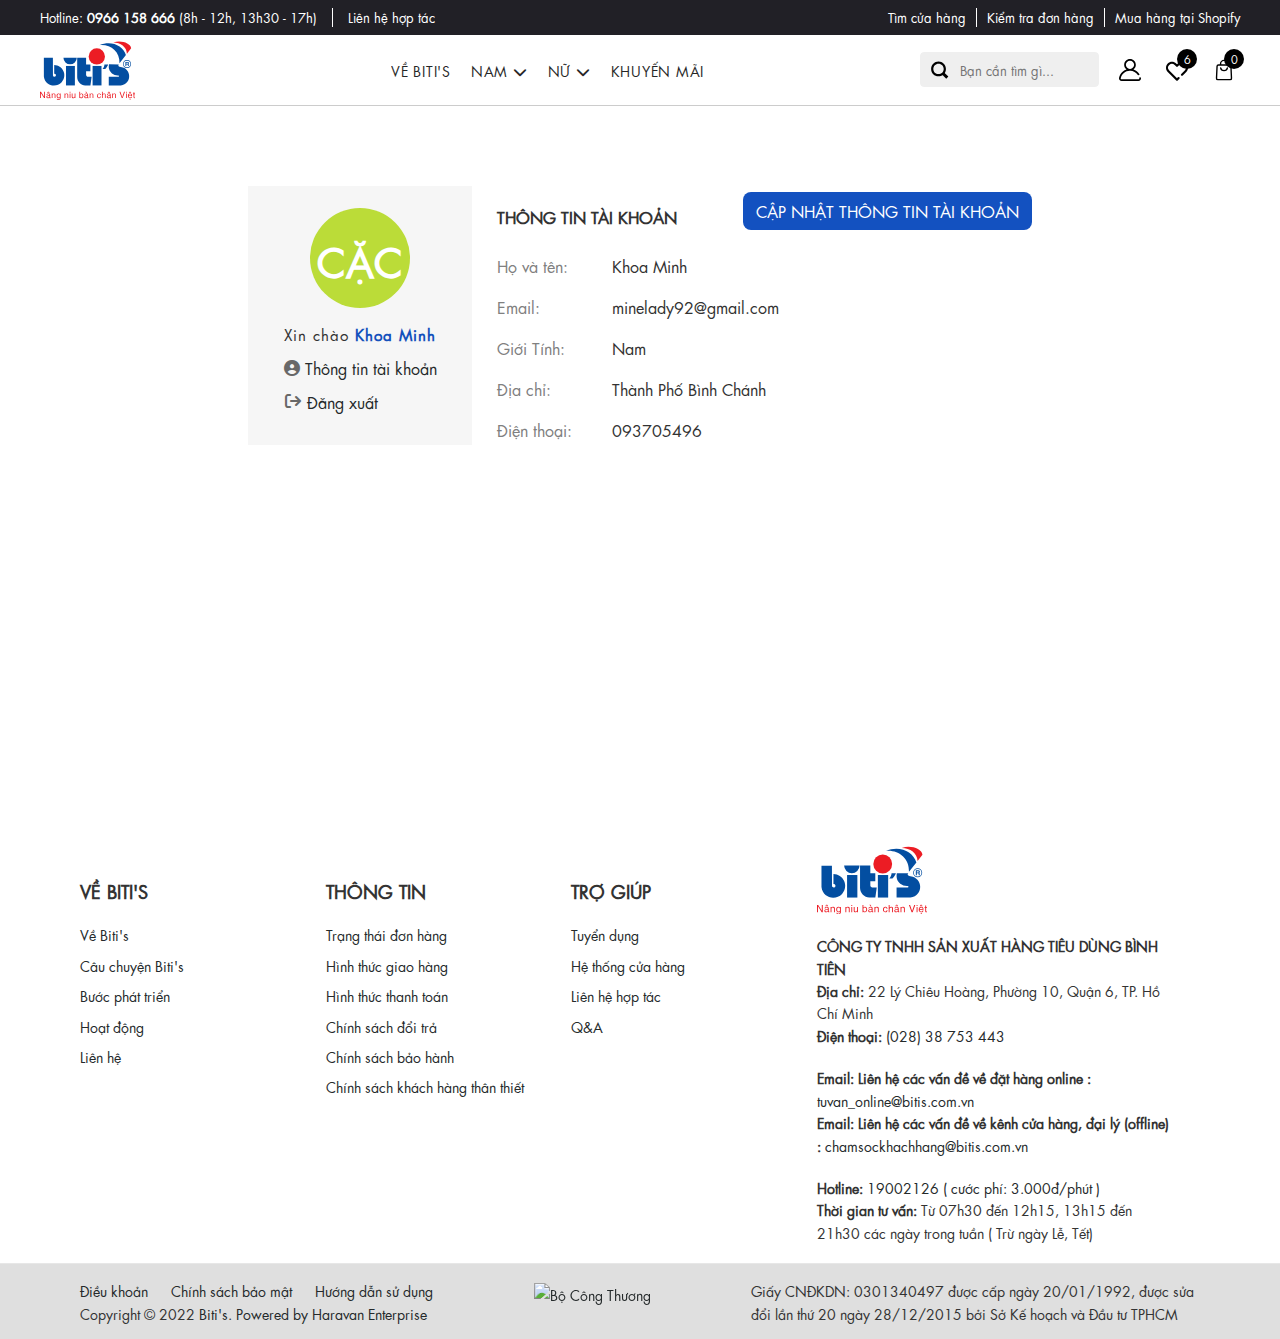
==== web1_dat/web1-main/account/index.html @ 8d3a3a37 "lan1" ====
<!DOCTYPE html>
<html lang="en">

    <head>
        <meta charset="UTF-8">
        <meta http-equiv="X-UA-Compatible" content="IE=edge">
        <meta name="viewport" content="width=device-width, initial-scale=1.0">
        <title>Document</title>
        <link rel="stylesheet" href="../base.css">
        <link rel="stylesheet" href="./account.css">
        <link rel="stylesheet" href="../main.css">
        <link rel="stylesheet" href="../access/fonts/fontawesome-free-6.2.0-web/css/all.min.css">
        <script type="module" src="./index.js"></script>
        <script type="module" src="../components/CartView/cartview.js"></script>
        <script type="module" src="../components/SearchResults/searchResults.js"></script>
        <script type="module" src="../components/WishList/index.js"></script>
    </head>

    <body>
        <header class="header">
            <div class="header__topbar">
                <div class="header__topbar-container">
                    <div class="header__topbar-content">
                        <div class="header__topbar-lef">
                            <div class="header__topbar-hotline-left">
                                <span>Hotline:</span>
                                <span><a href="tel:0966158666">0966 158 666</a></span>
                                <span>(8h - 12h, 13h30 - 17h)</span>
                            </div>
                            <div class="header__topbar-aff-left">
                                <a href="/pages/lien-he-hop-tac">Liên hệ hợp tác</a>
                            </div>
                        </div>
                        <div class="header__topbar-right">
                            <ul class="header__topbar-right-list">
                                <li><a href="/pages/he-thong-cua-hang">Tìm cửa hàng</a></li>
                                <li><a href="/pages/tra-cuu-tinh-trang-don-hang">Kiểm tra đơn hàng</a></li>
                                <li><a href="https://bitis.com/">Mua hàng tại Shopify</a></li>
                            </ul>
                        </div>
                    </div>
                </div>
            </div>
            <div class="header__main">
                <div class="header__main-container-fluid">
                    <div class="header__main-containner">
                        <div class="header__main-wrap-logo">
                            <div class="header__main-logo" itemscope="" itemtype="http://schema.org/Organization">
                                <a href="/" itemprop="url">
                                    <svg data-name="Layer 1" xmlns="http://www.w3.org/2000/svg"
                                        viewBox="0 0 408.11 257.56">
                                        <defs>
                                            <style>
                                                .cls-1 {
                                                    fill: #fff;
                                                }

                                                .cls-1,
                                                .cls-2,
                                                .cls-4 {
                                                    fill-rule: evenodd;
                                                }

                                                .cls-2,
                                                .cls-3 {
                                                    fill: #034ea1;
                                                }

                                                .cls-4,
                                                .cls-5 {
                                                    fill: #ec1c24;
                                                }

                                                .cls-6 {
                                                    fill: none;
                                                }

                                            </style>
                                        </defs>
                                        <path class="cls-1"
                                            d="M304.54,7.18l7.67-2.69c17.18-6,37.4-5.91,54.63-.14,14,4.67,29.93,14.84,31.35,31l.25,2.73-22,28,0,.11L364.71,81a23.66,23.66,0,1,1,14.92,44.81C400,151,391,195.13,347.76,201.8l-.52.08H288.3V150.7h19c-.86-.59-1.7-1.21-2.54-1.87l-.13-.1-.12-.11c-8.17-7.07-13.18-15.24-15.17-24.46-1.34,1.76-2.72,3.45-4.11,5l-2.07,2.39H270.94v70.37H193.6a42.82,42.82,0,0,1-36.92-25.43v25.44h-52V177.3a58.49,58.49,0,0,1-6.38,9l-.13.15-.14.15a52.59,52.59,0,0,1-56,12.89c-18.52-6.88-30-23-32.22-42.44l0-.39v-87l52.56,0,.12,31.07A51.29,51.29,0,0,1,104,125c.23.36.45.72.66,1.09V104.46h3.18A35.64,35.64,0,0,1,93.65,76.39l-.07-7h59.18v-.3h49.32a42,42,0,0,1,25.34-37l-16.83,1.82L252,15.78a104.61,104.61,0,0,1,52.5-8.6M204.79,85.4V98h7.62a42,42,0,0,1-7.62-12.63m63.46,19.05h1.54l.07-1.22q-.79.63-1.6,1.22M275.33,98h15.34l.06-.32,43.69.13c1-44.3-35.75-73.46-78.88-68.79l-3.81.41A41.81,41.81,0,0,1,275.33,98m-124.61,6.46h2V102.8q-1,.86-2,1.65m68.18,46.24v-9.48H204.79v9a1,1,0,0,0,.36.53Zm131.86-41.45a23.58,23.58,0,0,1-.84-6.27c0-.07,0-.14,0-.21l-5,5.29a18.8,18.8,0,0,0,3.12.78q1.37.18,2.7.42">
                                        </path>
                                        <path class="cls-2"
                                            d="M373.56,86.24A16.74,16.74,0,1,1,356.84,103a16.77,16.77,0,0,1,16.73-16.74m0,2.67A14.07,14.07,0,1,0,387.62,103a14.09,14.09,0,0,0-14.05-14.07">
                                        </path>
                                        <path class="cls-2"
                                            d="M366.67,112V94.1h9.26A5.58,5.58,0,0,1,380.62,96a4.91,4.91,0,0,1,1.07,3.11,4.78,4.78,0,0,1-.76,2.67,3.87,3.87,0,0,1-2.1,1.61,3.66,3.66,0,0,1,1.73,1.24,6.49,6.49,0,0,1,.61,3.29c0,1.22,0,2.08.06,2.56a1.06,1.06,0,0,0,.75,1v.5h-4.23a10.21,10.21,0,0,1-.31-1.47,17.63,17.63,0,0,1-.1-2.17,5.07,5.07,0,0,0-.43-2.61q-.56-.77-2.57-.77h-3.92v7Zm3.76-10h4.48a3.56,3.56,0,0,0,2.24-.57,2.67,2.67,0,0,0,.2-3.38,2.7,2.7,0,0,0-2.19-.82h-4.74Z">
                                        </path>
                                        <path class="cls-2"
                                            d="M254.81,22.13c46.7-5.05,88.6,26.89,86.5,77.4l27.48-34.81C356.43,23.27,305.6,0,254.81,22.13">
                                        </path>
                                        <path class="cls-2"
                                            d="M268.56,124.66c4.73-5.77,7.71-12.24,8.14-19.74h16.14c-3,7.36-8.52,14.78-12.83,19.75Z">
                                        </path>
                                        <path class="cls-2"
                                            d="M296.37,104.62c-3.74,18.1,2.58,30,12.67,38.77A39.7,39.7,0,0,0,336.39,152c3.83.14,4.45,5.44.16,5.67H295.23V195H346.7c50.57-7.81,46.36-73.28.46-79.26-3.56-.45-15.51-3.64-8.62-11Z">
                                        </path>
                                        <rect class="cls-3" x="225.83" y="111.38" width="38.19" height="83.64"></rect>
                                        <path class="cls-2"
                                            d="M159.67,76h38.19V105h18.45v29.33H197.87v16.42c.41,3.88,3,5.83,5.75,6.92l18.08,0L216.44,195H193.94c-18.27-.91-33.36-15.76-34.27-35.26Z">
                                        </path>
                                        <rect class="cls-3" x="111.56" y="111.38" width="38.19" height="83.64"></rect>
                                        <path class="cls-2" d="M158,76.32a28.71,28.71,0,0,1-57.41,0Z"></path>
                                        <path class="cls-2"
                                            d="M16.59,76.57v79.71C21.14,196.5,67.75,207.9,93,181.79c27.22-31.67,3.34-73.71-32-74.13v36.7c8.35-.2,9,7.78,5.89,11.11-4.06,3.48-9.95,2.35-11.26-3.36l-.3-75.49Z">
                                        </path>
                                        <path class="cls-4"
                                            d="M243.86,35.6A34.91,34.91,0,1,1,209,70.51,35,35,0,0,1,243.86,35.6"></path>
                                        <path class="cls-4"
                                            d="M314.5,11c31.21.78,57.62,18.82,58.63,48L391.3,35.91C389.37,14.1,347.76-.64,314.5,11">
                                        </path>
                                        <polygon class="cls-5"
                                            points="17.84 222.4 21.37 222.4 21.37 249.32 17.32 249.32 3.6 227.58 3.53 249.32 0 249.32 0 222.4 4.34 222.41 17.77 244.15 17.84 222.4">
                                        </polygon>
                                        <path class="cls-5"
                                            d="M31.28,235.66H28.2a5.83,5.83,0,0,1,2.25-5,9.83,9.83,0,0,1,5.85-1.5,10,10,0,0,1,4.2.83,4.76,4.76,0,0,1,3.08,4.65v11.24q0,1.2,1.13,1.2l1.05-.14v2.4l-.88.24a3.43,3.43,0,0,1-.92.13,3.6,3.6,0,0,1-2.81-.94,3,3,0,0,1-.64-2.06,11.13,11.13,0,0,1-2.59,2.1,9.17,9.17,0,0,1-4.54,1.13A6.32,6.32,0,0,1,29,248.34a5.32,5.32,0,0,1-1.73-4.13,6.08,6.08,0,0,1,.94-3.41,6.66,6.66,0,0,1,5.06-2.73l5.4-.68a1.83,1.83,0,0,0,1.16-.45,2.58,2.58,0,0,0,.56-1.88q0-3.22-4.58-3.22a4.38,4.38,0,0,0-3.56,1.35,5.17,5.17,0,0,0-.94,2.47m9.07,6.79v-3.19a3.59,3.59,0,0,1-1.47.63q-1.05.26-3.68.59a7.41,7.41,0,0,0-3.57,1.11,2.52,2.52,0,0,0-.94,2,3.51,3.51,0,0,0,.85,2.54,3.65,3.65,0,0,0,2.7.87,7.12,7.12,0,0,0,4.27-1.33,3.93,3.93,0,0,0,1.85-3.26">
                                        </path>
                                        <polygon class="cls-5"
                                            points="35.96 223.97 33.48 227.43 30.55 227.42 34.23 222.17 37.75 222.17 41.43 227.42 38.43 227.41 35.96 223.97">
                                        </polygon>
                                        <path class="cls-5"
                                            d="M66.29,236v13.35H63V237.25a6.63,6.63,0,0,0-.86-3.86,3.89,3.89,0,0,0-3.34-1.31,4.64,4.64,0,0,0-3.26,1.24q-1.91,1.72-1.91,5.29v10.72h-3.3V229.67h3.07v2.78a11,11,0,0,1,2-2,6.72,6.72,0,0,1,4-1.28A7.58,7.58,0,0,1,64,230.41q2.29,1.69,2.29,5.55">
                                        </path>
                                        <path class="cls-5"
                                            d="M88.56,229.67v18a12.7,12.7,0,0,1-1.16,6q-2.1,3.9-8,3.9a9.16,9.16,0,0,1-4.35-.94,6.09,6.09,0,0,1-3.15-4.9h3.3a3.56,3.56,0,0,0,1.44,2.34,5.09,5.09,0,0,0,3,.8q3.6,0,4.87-2.47a9.61,9.61,0,0,0,.75-4.27v-1l-.07.15a5.4,5.4,0,0,1-2,1.87,6.46,6.46,0,0,1-3.3.82,7.51,7.51,0,0,1-6.83-3.71,13.74,13.74,0,0,1-1.8-7.31,10.89,10.89,0,0,1,2.19-7,7.23,7.23,0,0,1,6-2.76,6.45,6.45,0,0,1,4,1.2,8.78,8.78,0,0,1,1.87,2.1l.07-2.77Zm-13.79,9.74a10.05,10.05,0,0,0,1.33,5.49A4.34,4.34,0,0,0,80,247a4.94,4.94,0,0,0,3.48-1.31,6.84,6.84,0,0,0,1.91-5.28,13.62,13.62,0,0,0-.86-5.32,5,5,0,0,0-9-.26,11.38,11.38,0,0,0-.75,4.61">
                                        </path>
                                        <path class="cls-5"
                                            d="M121.26,236v13.35H118V237.25a6.63,6.63,0,0,0-.86-3.86,3.89,3.89,0,0,0-3.34-1.31,4.64,4.64,0,0,0-3.26,1.24q-1.91,1.72-1.91,5.29v10.72h-3.3V229.67h3.07v2.78a11,11,0,0,1,2-2,6.73,6.73,0,0,1,4-1.28,7.59,7.59,0,0,1,4.61,1.28q2.28,1.69,2.29,5.55">
                                        </path>
                                        <path class="cls-5" d="M130.63,226.16h-3.3V222.4h3.3Zm0,23.16h-3.3V229.67h3.3Z">
                                        </path>
                                        <path class="cls-5"
                                            d="M152.08,249.32h-3.16v-2.86l-.14-.07a7.39,7.39,0,0,1-2.5,2.64,7,7,0,0,1-3.69.88,6.77,6.77,0,0,1-4.21-1.27,5.73,5.73,0,0,1-2.13-4.87v-14.1h3.3v13a4.46,4.46,0,0,0,1.09,3.34,3.7,3.7,0,0,0,2.74.94,4.73,4.73,0,0,0,4.24-2.18,7.72,7.72,0,0,0,1.17-4.35v-10.8h3.3Z">
                                        </path>
                                        <path class="cls-5"
                                            d="M172,249.32h-3.16V222.4h3.3v9.74a6.85,6.85,0,0,1,5.77-3,7.33,7.33,0,0,1,6,2.81,10.74,10.74,0,0,1,2.14,6.94,13.8,13.8,0,0,1-1.8,7.28,7.48,7.48,0,0,1-6.82,3.75,6.06,6.06,0,0,1-3.71-1.09,6.83,6.83,0,0,1-1.69-2Zm10.63-9.9a11.28,11.28,0,0,0-.75-4.57,4.6,4.6,0,0,0-4.56-2.77,4.5,4.5,0,0,0-4.45,3,13.71,13.71,0,0,0-.86,5.36,6.79,6.79,0,0,0,1.91,5.25,5,5,0,0,0,3.48,1.35,4.35,4.35,0,0,0,3.93-2.06,10.2,10.2,0,0,0,1.31-5.51">
                                        </path>
                                        <path class="cls-5"
                                            d="M194.08,235.66H191a5.83,5.83,0,0,1,2.25-5,9.83,9.83,0,0,1,5.85-1.5,10,10,0,0,1,4.2.83,4.76,4.76,0,0,1,3.07,4.65v11.24c0,.8.38,1.2,1.13,1.2l1-.14v2.4l-.88.24a3.43,3.43,0,0,1-.92.13,3.6,3.6,0,0,1-2.81-.94,3,3,0,0,1-.64-2.06,11.09,11.09,0,0,1-2.59,2.1,9.17,9.17,0,0,1-4.54,1.13,6.32,6.32,0,0,1-4.43-1.57,5.32,5.32,0,0,1-1.73-4.13,6.08,6.08,0,0,1,.94-3.41,6.66,6.66,0,0,1,5.06-2.73l5.4-.68a1.84,1.84,0,0,0,1.16-.45,2.58,2.58,0,0,0,.56-1.88q0-3.22-4.58-3.22a4.38,4.38,0,0,0-3.56,1.35,5.16,5.16,0,0,0-.94,2.47m9.07,6.79v-3.19a3.59,3.59,0,0,1-1.47.63q-1.06.26-3.68.59a7.38,7.38,0,0,0-3.57,1.11,2.52,2.52,0,0,0-.94,2,3.49,3.49,0,0,0,.85,2.54,3.63,3.63,0,0,0,2.7.87,7.12,7.12,0,0,0,4.27-1.33,3.93,3.93,0,0,0,1.85-3.26">
                                        </path>
                                        <polygon class="cls-5"
                                            points="199.25 227.05 194.3 221.78 198.43 221.78 201.73 227.05 199.25 227.05">
                                        </polygon>
                                        <path class="cls-5"
                                            d="M229.09,236v13.35h-3.3V237.25a6.63,6.63,0,0,0-.86-3.86,3.89,3.89,0,0,0-3.34-1.31,4.65,4.65,0,0,0-3.26,1.24q-1.91,1.72-1.91,5.29v10.72h-3.3V229.67h3.07v2.78a11,11,0,0,1,2-2,6.72,6.72,0,0,1,4-1.28,7.58,7.58,0,0,1,4.61,1.28q2.29,1.69,2.29,5.55">
                                        </path>
                                        <path class="cls-5"
                                            d="M261.57,236.26h-3.23a5.2,5.2,0,0,0-1.46-3.09,4.44,4.44,0,0,0-3.19-1.1,4.61,4.61,0,0,0-4.2,2.36,9.77,9.77,0,0,0-1.2,5.06,10.78,10.78,0,0,0,1,5A4.6,4.6,0,0,0,253.7,247a4.2,4.2,0,0,0,3-1.24,5.91,5.91,0,0,0,1.69-3.41h3.23a9.22,9.22,0,0,1-2,5,7.41,7.41,0,0,1-6,2.63,8,8,0,0,1-6.41-2.76,10.6,10.6,0,0,1-2.36-7.14,12.13,12.13,0,0,1,2.25-7.72,8.6,8.6,0,0,1,7.2-3.15,6.81,6.81,0,0,1,5.48,2.29,8.37,8.37,0,0,1,1.88,4.84">
                                        </path>
                                        <path class="cls-5"
                                            d="M282,236v13.35h-3.3V236.49a5.36,5.36,0,0,0-.75-3.22,3.7,3.7,0,0,0-3.15-1.2,5.15,5.15,0,0,0-3.74,1.39,6.89,6.89,0,0,0-1.72,5.14v10.72H266V222.4h3.3v9.89a10.29,10.29,0,0,1,2.06-2,6.44,6.44,0,0,1,3.71-1.13,7.58,7.58,0,0,1,4.61,1.28Q282,232.1,282,236">
                                        </path>
                                        <path class="cls-5"
                                            d="M290.89,235.66h-3.07a5.83,5.83,0,0,1,2.25-5,9.84,9.84,0,0,1,5.86-1.5,10,10,0,0,1,4.2.83,4.76,4.76,0,0,1,3.08,4.65v11.24c0,.8.37,1.2,1.13,1.2l1-.14v2.4l-.88.24a3.44,3.44,0,0,1-.92.13,3.61,3.61,0,0,1-2.81-.94,3,3,0,0,1-.63-2.06,11,11,0,0,1-2.59,2.1,9.19,9.19,0,0,1-4.54,1.13,6.33,6.33,0,0,1-4.43-1.57,5.33,5.33,0,0,1-1.72-4.13,6.07,6.07,0,0,1,.94-3.41,6.66,6.66,0,0,1,5.06-2.73l5.4-.68a1.84,1.84,0,0,0,1.16-.45,2.59,2.59,0,0,0,.56-1.88q0-3.22-4.58-3.22a4.38,4.38,0,0,0-3.56,1.35,5.21,5.21,0,0,0-.94,2.47m9.08,6.79v-3.19a3.6,3.6,0,0,1-1.47.63q-1.06.26-3.68.59a7.41,7.41,0,0,0-3.57,1.11,2.52,2.52,0,0,0-.94,2,3.47,3.47,0,0,0,.85,2.54,3.63,3.63,0,0,0,2.7.87,7.13,7.13,0,0,0,4.27-1.33,3.93,3.93,0,0,0,1.85-3.26">
                                        </path>
                                        <polygon class="cls-5"
                                            points="295.57 223.97 293.09 227.43 290.16 227.42 293.84 222.17 297.36 222.17 301.04 227.42 298.04 227.41 295.57 223.97">
                                        </polygon>
                                        <path class="cls-5"
                                            d="M325.9,236v13.35h-3.3V237.25a6.63,6.63,0,0,0-.86-3.86,3.89,3.89,0,0,0-3.34-1.31,4.66,4.66,0,0,0-3.26,1.24q-1.91,1.72-1.91,5.29v10.72h-3.3V229.67H313v2.78a10.88,10.88,0,0,1,2-2,6.7,6.7,0,0,1,4-1.28,7.59,7.59,0,0,1,4.61,1.28q2.29,1.69,2.29,5.55">
                                        </path>
                                        <polygon class="cls-5"
                                            points="360.61 222.41 364.73 222.4 354.91 249.32 351 249.32 341.18 222.4 345.23 222.4 352.96 245.31 360.61 222.41">
                                        </polygon>
                                        <path class="cls-5" d="M372.92,226.16h-3.3V222.4h3.3Zm0,23.16h-3.3V229.67h3.3Z">
                                        </path>
                                        <path class="cls-5"
                                            d="M391.81,243.18h3.3a7.58,7.58,0,0,1-.87,2.36,8,8,0,0,1-2.66,3,7.66,7.66,0,0,1-1.8.93,11,11,0,0,1-3.52.49,8,8,0,0,1-6.42-2.76,10.6,10.6,0,0,1-2.36-7.14,12.11,12.11,0,0,1,2.25-7.72,8.6,8.6,0,0,1,7.2-3.15,7.14,7.14,0,0,1,6.26,3.06q2.14,3.06,2.14,8.35H381a7.06,7.06,0,0,0,1.44,4.77,6,6,0,0,0,7.93.33,4,4,0,0,0,1.43-2.46M381,237.91H392a6.24,6.24,0,0,0-1.24-4,5.5,5.5,0,0,0-8.1,0,5.86,5.86,0,0,0-1.61,4.08">
                                        </path>
                                        <path class="cls-5"
                                            d="M386.53,224,384,227.43h-2.94l3.68-5.25h3.53l3.68,5.25h-3Zm1.87,32h-3.3v-3.76h3.3Z">
                                        </path>
                                        <path class="cls-5"
                                            d="M408.11,232.44h-3.16v12.75a1.31,1.31,0,0,0,.72,1.31,3.09,3.09,0,0,0,1.24.19h1.2v2.63l-2.48.3a3.8,3.8,0,0,1-3.23-1.24,5,5,0,0,1-.75-3v-12.9h-2.7v-2.77h2.7v-5.48h3.3v5.48h3.16Z">
                                        </path>
                                        <rect class="cls-6" width="408.11" height="257.56"></rect>
                                    </svg>
                                </a>
                                <h1 style="display:none"><a href="https://bitis.com.vn" itemprop="url">Biti's</a></h1>
                            </div>
                        </div>
                        <div class="header__main-wrap-menu">
                            <nav class="header__main-navbar-menu">
                                <ul class="header__main-menuList-primary">
                                    <li class="header__main-has-submenu">
                                        <a href="/pages/ve-biti-s">
                                            VỀ BITI'S
                                        </a>
                                    </li>
                                    <li class="header__main-has-submenu">
                                        <a href="/collections/nam">
                                            NAM
                                            <i class="fa fa-chevron-down" aria-hidden="true"></i> </a>
                                        <ul class="header__main-menuList-submain">
                                            <li class="">
                                                <a href="/collections/hunter-nam">
                                                    Hunter
                                                </a>
                                            </li>
                                            <li class="">
                                                <a href="/collections/sandal-nam-1">
                                                    Sandal
                                                </a>
                                            </li>
                                            <li class="">
                                                <a href="/collections/giay-the-thao-nam">
                                                    Giày Thể Thao
                                                </a>
                                            </li>
                                            <li class="">
                                                <a href="/collections/hunter-running-nam">
                                                    Giày Chạy Bộ
                                                </a>
                                            </li>
                                            <li class="">
                                                <a href="/collections/giay-da-banh">
                                                    Giày Đá Banh
                                                </a>
                                            </li>
                                            <li class="">
                                                <a href="/collections/giay-tay-nam">
                                                    Giày Tây
                                                </a>
                                            </li>
                                            <li class="">
                                                <a href="/collections/dep-nam">
                                                    Dép
                                                </a>
                                            </li>
                                            <li class="">
                                                <a href="/collections/phu-kien/Phukien">
                                                    Phụ Kiện
                                                </a>
                                            </li>
                                        </ul>
                                    </li>
                                    <li class="header__main-has-submenu">
                                        <a href="/collections/nu">
                                            NỮ
                                            <i class="fa fa-chevron-down" aria-hidden="true"></i> </a>
                                        <ul class="header__main-menuList-submain">
                                            <li class="">
                                                <a href="/collections/hunter-nu">
                                                    Hunter
                                                </a>
                                            </li>
                                            <li class="header__main-has-submenu ">
                                                <a href="/collections/gosto">
                                                    GOSTO <i class="fa fa-chevron-right" aria-hidden="true"></i>
                                                </a>
                                                <ul class="header__main-menuList-submain">
                                                    <li class="">
                                                        <a href="/collections/giay-cao-got">
                                                            Giày Cao Gót
                                                        </a>
                                                    </li>
                                                    <li class="">
                                                        <a href="/collections/giay-the-thao-gosto">
                                                            Giày Thời Trang
                                                        </a>
                                                    </li>
                                                    <li class="">
                                                        <a href="/collections/sandal-gosto">
                                                            Sandal
                                                        </a>
                                                    </li>
                                                    <li class="">
                                                        <a href="/collections/dep-gosto">
                                                            Dép
                                                        </a>
                                                    </li>
                                                    <li class="">
                                                        <a href="/collections/tui-xach-vi-gosto">
                                                            Túi Xách - Ví
                                                        </a>
                                                    </li>
                                                </ul>
                                            </li>
                                            <li class="">
                                                <a href="/collections/sandal-nu-1">
                                                    Sandal
                                                </a>
                                            </li>
                                            <li class="">
                                                <a href="/collections/giay-bup-be-nu">
                                                    Giày Búp Bê
                                                </a>
                                            </li>
                                            <li class="">
                                                <a href="/collections/giay-thoi-trang-nu-1">
                                                    Giày Thời Trang
                                                </a>
                                            </li>
                                            <li class="">
                                                <a href="/collections/hunter-running-jogging">
                                                    Giày Chạy Bộ - Đi Bộ
                                                </a>
                                            </li>
                                            <li class="">
                                                <a href="/collections/giay-the-thao-nu">
                                                    Giày Thể Thao Nữ
                                                </a>
                                            </li>
                                            <li class="">
                                                <a href="/collections/dep-nu">
                                                    Dép
                                                </a>
                                            </li>
                                            <li class="">
                                                <a href="/collections/tui-xach">
                                                    Túi xách
                                                </a>
                                            </li>
                                            <li class="">
                                                <a href="/collections/phu-kien">
                                                    Phụ Kiện
                                                </a>
                                            </li>
                                        </ul>
                                    </li>
                                    <li class="header__main-has-submenu">
                                        <a href="/pages/flashsale-new">
                                            KHUYẾN MÃI
                                        </a>
                                    </li>
                                </ul>
                            </nav>
                        </div>
                        <div class="header__action">
                            <div class="header__action-inner">
                                <div class="header__action-item header__action-search-wrap">
                                    <div class="header__action-search sitenav-content sitenav-search">
                                        <div class="header__action-search-box">
                                            <form action="/search"
                                                class="searchform searchform-categoris ultimate-search">
                                                <div class="wpo-search-inner">
                                                    <input type="hidden" name="type" value="product">
                                                    <input value="" required="" id="inputSearchAuto"
                                                        class="input-search" name="q" maxlength="40" autocomplete="off"
                                                        type="text" size="20" placeholder="Bạn cần tìm gì...">
                                                </div>
                                                <button type="submit" class="btn-search btn" id="search-header-btn"
                                                    aria-label="button search">
                                                    <svg version="1.1" class="svg search"
                                                        xmlns="http://www.w3.org/2000/svg"
                                                        xmlns:xlink="http://www.w3.org/1999/xlink" x="0px" y="0px"
                                                        viewBox="0 0 24 27" style="enable-background:new 0 0 24 27;"
                                                        xml:space="preserve">
                                                        <path
                                                            d="M10,2C4.5,2,0,6.5,0,12s4.5,10,10,10s10-4.5,10-10S15.5,2,10,2z M10,19c-3.9,0-7-3.1-7-7s3.1-7,7-7s7,3.1,7,7S13.9,19,10,19z">
                                                        </path>
                                                        <rect x="17" y="17"
                                                            transform="matrix(0.7071 -0.7071 0.7071 0.7071 -9.2844 19.5856)"
                                                            width="4" height="8"></rect>
                                                    </svg>
                                                </button>
                                            </form>
                                            <div id="search-results" class="smart-search-wrapper search-results">
                                                <div class="results-content" style="display: none;">

                                                </div>
                                            </div>
                                        </div>
                                    </div>
                                </div>
                                <div class="header__action-item header__action-account">
                                    <div class="header__action-item-text">
                                        <div class="header__action-item-link" id="site-account-handle"
                                            aria-label="Tài khoản" title="Tài khoản">
                                            <span class="box-icon">
                                                <svg class="svg-ico-account" xmlns="http://www.w3.org/2000/svg"
                                                    version="1.1" xmlns:xlink="http://www.w3.org/1999/xlink"
                                                    xmlns:svgjs="http://svgjs.com/svgjs" width="512" height="512" x="0"
                                                    y="0" viewBox="0 0 512 512"
                                                    style="enable-background:new 0 0 512 512" xml:space="preserve">
                                                    <g>
                                                        <g xmlns="http://www.w3.org/2000/svg">
                                                            <g>
                                                                <path
                                                                    d="M510.702,438.722c-2.251-10.813-12.84-17.754-23.657-15.503c-10.814,2.251-17.755,12.843-15.503,23.656 c1.297,6.229-0.248,12.613-4.236,17.519c-2.31,2.841-7.461,7.606-15.999,7.606H60.693c-8.538,0-13.689-4.766-15.999-7.606 c-3.989-4.905-5.533-11.29-4.236-17.519c20.756-99.695,108.691-172.521,210.24-174.977c1.759,0.068,3.526,0.102,5.302,0.102 c1.782,0,3.556-0.035,5.322-0.103c71.532,1.716,137.648,37.947,177.687,97.66c6.151,9.175,18.574,11.625,27.75,5.474 c9.174-6.151,11.625-18.575,5.473-27.749c-32.817-48.944-80.47-84.534-134.804-102.417C370.538,220.036,392,180.477,392,136 C392,61.01,330.991,0,256,0S120,61.01,120,136c0,44.504,21.488,84.084,54.633,108.911c-30.368,9.998-58.863,25.555-83.803,46.069 c-45.732,37.617-77.529,90.086-89.532,147.742c-3.762,18.067,0.745,36.623,12.363,50.909C25.222,503.847,42.365,512,60.693,512 h390.613c18.329,0,35.472-8.153,47.032-22.369C509.958,475.345,514.464,456.789,510.702,438.722z M160,136 c0-52.935,43.065-96,96-96s96,43.065,96,96c0,51.305-40.455,93.339-91.141,95.878c-1.617-0.03-3.237-0.045-4.859-0.045 c-1.614,0-3.228,0.016-4.84,0.046C200.465,229.35,160,187.312,160,136z"
                                                                    fill="#000000" data-original="#000000"></path>
                                                            </g>
                                                        </g>
                                                        <g xmlns="http://www.w3.org/2000/svg"></g>
                                                        <g xmlns="http://www.w3.org/2000/svg"></g>
                                                        <g xmlns="http://www.w3.org/2000/svg"></g>
                                                        <g xmlns="http://www.w3.org/2000/svg"></g>
                                                        <g xmlns="http://www.w3.org/2000/svg"></g>
                                                        <g xmlns="http://www.w3.org/2000/svg"></g>
                                                        <g xmlns="http://www.w3.org/2000/svg"></g>
                                                        <g xmlns="http://www.w3.org/2000/svg"></g>
                                                        <g xmlns="http://www.w3.org/2000/svg"></g>
                                                        <g xmlns="http://www.w3.org/2000/svg"></g>
                                                        <g xmlns="http://www.w3.org/2000/svg"></g>
                                                        <g xmlns="http://www.w3.org/2000/svg"></g>
                                                        <g xmlns="http://www.w3.org/2000/svg"></g>
                                                        <g xmlns="http://www.w3.org/2000/svg"></g>
                                                        <g xmlns="http://www.w3.org/2000/svg"></g>
                                                    </g>
                                                </svg>
                                                <span class="box-icon--close">
                                                    <svg viewBox="0 0 19 19" role="presentation">
                                                        <path
                                                            d="M9.1923882 8.39339828l7.7781745-7.7781746 1.4142136 1.41421357-7.7781746 7.77817459 7.7781746 7.77817456L16.9705627 19l-7.7781745-7.7781746L1.41421356 19 0 17.5857864l7.7781746-7.77817456L0 2.02943725 1.41421356.61522369 9.1923882 8.39339828z"
                                                            fill-rule="evenodd"></path>
                                                    </svg>
                                                </span>
                                            </span>
                                        </div>
                                        <span class="box-triangle">
                                            <svg viewBox="0 0 20 9" role="presentation">
                                                <path
                                                    d="M.47108938 9c.2694725-.26871321.57077721-.56867841.90388257-.89986354C3.12384116 6.36134886 5.74788116 3.76338565 9.2467995.30653888c.4145057-.4095171 1.0844277-.40860098 1.4977971.00205122L19.4935156 9H.47108938z"
                                                    fill="#ffffff"></path>
                                            </svg>
                                        </span>
                                    </div>
                                    <!-- fomr login -->
                                    <div class="header__action-dropdown">
                                        <div class="header__action-dropdown_content">
                                            <div id="header-login-panel"
                                                class="site_account_panel site_account_default is-selected">
                                                <div class="site_account_header">
                                                    <h2 class="site_account_title heading">Đăng nhập tài khoản
                                                    </h2>
                                                    <p class="site_account_legend">Nhập email và mật khẩu của
                                                        bạn:</p>
                                                </div>
                                                <div class="site_account_inner">
                                                    <form accept-charset="UTF-8" action="/account/login"
                                                        id="customer_login" method="post">
                                                        <input name="form_type" type="hidden" value="customer_login">
                                                        <input name="utf8" type="hidden" value="✓">
                                                        <div class="form__input-wrapper form__input-wrapper--labelled">
                                                            <input type="email" id="login-customer[email]"
                                                                class="form__field form__field--text"
                                                                name="customer[email]" required="required">
                                                            <label for="login-customer[email]"
                                                                class="form__floating-label">Email</label>
                                                        </div>
                                                        <div class="form__input-wrapper form__input-wrapper--labelled">
                                                            <input type="password" id="login-customer[password]"
                                                                class="form__field form__field--text"
                                                                name="customer[password]" required="required"
                                                                autocomplete="current-password">
                                                            <label for="login-customer[password]"
                                                                class="form__floating-label">Mật khẩu</label>
                                                            <div class="sitebox-recaptcha">
                                                                This site is protected by reCAPTCHA and the
                                                                Google
                                                                <a href="https://policies.google.com/privacy"
                                                                    target="_blank" rel="noreferrer">Privacy
                                                                    Policy</a>
                                                                and <a href="https://policies.google.com/terms"
                                                                    target="_blank" rel="noreferrer">Terms of
                                                                    Service</a> apply.
                                                            </div>
                                                        </div>
                                                        <button type="submit" class="form__submit button dark"
                                                            id="form_submit-login">Đăng nhập</button>
                                                    </form>
                                                    <div class="site_account_secondary-action">
                                                        <p>Khách hàng mới?
                                                            <a class="link" href="/account/register">Tạo tài
                                                                khoản</a>
                                                        </p>
                                                    </div>
                                                </div>
                                            </div>
                                        </div>
                                    </div>
                                    <!-- end -->
                                </div>
                                <div class="header__action-item header__action-wishlist">
                                    <div class="header__action-item-text">
                                        <div class="header__action-item-link">
                                            <span class="box-icon">
                                                <svg class="svg-ico-wishlist" xmlns="http://www.w3.org/2000/svg"
                                                    version="1.1" xmlns:xlink="http://www.w3.org/1999/xlink"
                                                    xmlns:svgjs="http://svgjs.com/svgjs" width="512" height="512" x="0"
                                                    y="0" viewBox="0 0 512 512"
                                                    style="enable-background:new 0 0 512 512" xml:space="preserve">
                                                    <g>
                                                        <g xmlns="http://www.w3.org/2000/svg" id="_1_Heart"
                                                            data-name="1 Heart">
                                                            <path
                                                                d="m256.1 506a25 25 0 0 1 -17.68-7.35l-.2-.2-197.55-197.45c-54.12-54.13-54.12-142.2 0-196.33s142.2-54.12 196.33 0l19.1 19.1 18.9-18.9a138.83 138.83 0 0 1 196.33 0c54.12 54.13 54.12 142.2 0 196.33l-81.22 81.21a25 25 0 0 1 -35.35-35.41l81.24-81.2a88.82 88.82 0 0 0 -125.64-125.61l-36.58 36.58a25 25 0 0 1 -35.36 0l-36.78-36.77a88.82 88.82 0 0 0 -125.64 125.6l180.1 180.07 19.13-19.13a25 25 0 0 1 35.36 35.35l-36.81 36.82a25 25 0 0 1 -17.68 7.29z"
                                                                fill="#000000" data-original="#000000" class=""></path>
                                                        </g>
                                                    </g>
                                                </svg>
                                                <span class="box-icon--close">
                                                    <svg viewBox="0 0 19 19" role="presentation">
                                                        <path
                                                            d="M9.1923882 8.39339828l7.7781745-7.7781746 1.4142136 1.41421357-7.7781746 7.77817459 7.7781746 7.77817456L16.9705627 19l-7.7781745-7.7781746L1.41421356 19 0 17.5857864l7.7781746-7.77817456L0 2.02943725 1.41421356.61522369 9.1923882 8.39339828z"
                                                            fill-rule="evenodd"></path>
                                                    </svg>
                                                </span>
                                                <span class="count-holder">
                                                    <span class="count" id="onAppWishList_numberLike"
                                                        style="display: block;">6</span>
                                                </span>
                                            </span>
                                        </div>
                                    </div>
                                </div>
                                <div class="header__action-item header__action-cart">
                                    <div class="header__action-item-text">
                                        <div class="header__action-item-link header__action-item-clicked "
                                            id="site-cart-handle" aria-label="Giỏ hàng" title="Giỏ hàng">
                                            <span class="box-icon">
                                                <svg class="svg-ico-cart" xmlns="http://www.w3.org/2000/svg"
                                                    version="1.1" xmlns:xlink="http://www.w3.org/1999/xlink"
                                                    xmlns:svgjs="http://svgjs.com/svgjs" width="512" height="512" x="0"
                                                    y="0" viewBox="0 0 32 32" style="enable-background:new 0 0 512 512"
                                                    xml:space="preserve">
                                                    <g>
                                                        <g xmlns="http://www.w3.org/2000/svg" id="Layer_2"
                                                            data-name="Layer 2">
                                                            <path
                                                                d="m16 17.82a6 6 0 0 1 -5.89-4.82 1 1 0 0 1 1-1.15 1 1 0 0 1 1 .83 4 4 0 0 0 7.83 0 1 1 0 0 1 1-.83 1 1 0 0 1 1 1.15 6 6 0 0 1 -5.94 4.82z"
                                                                fill="#000000" data-original="#000000" class=""></path>
                                                            <path
                                                                d="m24.9 31h-17.8a3 3 0 0 1 -3-3.15l.81-17.24a3 3 0 0 1 3-2.87h16.18a3 3 0 0 1 3 2.87l.81 17.24a3 3 0 0 1 -3 3.15zm-16.99-21.25a1 1 0 0 0 -1 1l-.81 17.2a1 1 0 0 0 1 1.05h17.8a1 1 0 0 0 1-1.05l-.81-17.24a1 1 0 0 0 -1-1z"
                                                                fill="#000000" data-original="#000000" class=""></path>
                                                            <path
                                                                d="m22 8.75h-2v-1.75a4 4 0 0 0 -8 0v1.75h-2v-1.75a6 6 0 0 1 12 0z"
                                                                fill="#000000" data-original="#000000" class=""></path>
                                                        </g>
                                                    </g>
                                                </svg>
                                                <span class="box-icon--close">
                                                    <svg viewBox="0 0 19 19" role="presentation">
                                                        <path
                                                            d="M9.1923882 8.39339828l7.7781745-7.7781746 1.4142136 1.41421357-7.7781746 7.77817459 7.7781746 7.77817456L16.9705627 19l-7.7781745-7.7781746L1.41421356 19 0 17.5857864l7.7781746-7.77817456L0 2.02943725 1.41421356.61522369 9.1923882 8.39339828z"
                                                            fill-rule="evenodd"></path>
                                                    </svg>
                                                </span>
                                                <span class="count-holder">
                                                    <span id="cartCount" class="count">0</span>
                                                </span>
                                            </span>
                                        </div>
                                        <span class="box-triangle">
                                            <svg viewBox="0 0 20 9" role="presentation">
                                                <path
                                                    d="M.47108938 9c.2694725-.26871321.57077721-.56867841.90388257-.89986354C3.12384116 6.36134886 5.74788116 3.76338565 9.2467995.30653888c.4145057-.4095171 1.0844277-.40860098 1.4977971.00205122L19.4935156 9H.47108938z"
                                                    fill="#ffffff"></path>
                                            </svg>
                                        </span>
                                    </div>
                                    <div class="header__action-dropdown">
                                        <div class="header__action-dropdown_content">
                                            <div class="sitenav-content sitenav-cart">
                                                <p class="boxtitle">Giỏ hàng</p>
                                                <div class="cart-view clearfix">
                                                    <div class="cart-view-scroll">

                                                    </div>
                                                    <div class="cart-view-line"></div>
                                                    <div class="cart-view-total">
                                                        <table class="table-total">
                                                            <tbody>
                                                                <tr>
                                                                    <td class="mnc-total text-left">TỔNG TIỀN:</td>
                                                                    <td class="mnc-total text-right"
                                                                        id="total-view-cart"></td>
                                                                </tr>
                                                                <tr class="mini-cart__button">
                                                                    <td colspan="2"><a href="/cart"
                                                                            class="linktocart button ">Xem giỏ hàng</a>
                                                                    </td>
                                                                </tr>
                                                            </tbody>
                                                        </table>
                                                    </div>
                                                </div>
                                            </div>
                                        </div>
                                    </div>
                                </div>
                                <!-- <div class="header__action-item">

                                </div> -->
                            </div>
                        </div>
                    </div>
                </div>
            </div>
            <div class="header-sidebar wishlist">
                <div class="header-sidebar__header">
                    <svg class="close" xmlns="http://www.w3.org/2000/svg" xmlns:xlink="http://www.w3.org/1999/xlink"
                        x="0px" y="0px" viewBox="0 0 1000 1000" enable-background="new 0 0 1000 1000"
                        xml:space="preserve">
                        <g>
                            <path
                                d="M500,442.7L79.3,22.6C63.4,6.7,37.7,6.7,21.9,22.5C6.1,38.3,6.1,64,22,79.9L442.6,500L22,920.1C6,936,6.1,961.6,21.9,977.5c15.8,15.8,41.6,15.8,57.4-0.1L500,557.3l420.7,420.1c16,15.9,41.6,15.9,57.4,0.1c15.8-15.8,15.8-41.5-0.1-57.4L557.4,500L978,79.9c16-15.9,15.9-41.5,0.1-57.4c-15.8-15.8-41.6-15.8-57.4,0.1L500,442.7L500,442.7z">
                            </path>
                        </g>
                    </svg>
                    Yêu thích
                </div>
                <div id="onAppWishList_page" class="header-sidebar__content" style="display: block;">
                    <div>
                        <div class="header-sidebar__main-content_bottom clearfix">
                            <div class="header-sidebar__main-content-left clearfix">
                                <div>
                                    <table class="table-wishlist">
                                        <thead>
                                            <tr>
                                                <th class="customer-wishlist-item-info" colspan="2">Mô tả sản phẩm</th>
                                                <th class="customer-wishlist-item-info">Giá</th>
                                                <th class="customer-wishlist-item-info"></th>
                                                <th class="customer-wishlist-item-remove"></th>
                                            </tr>
                                        </thead>
                                        <tbody class="wish-list">

                                        </tbody>
                                    </table>
                                    <div class="wishlist_empty_wrap" style="display: none;"></div>
                                </div>
                            </div>
                        </div>
                        <div id="onAppWishList_nextPageWishList" class="clearfix text-center" style="display: none;">
                            <button id="nextPageWishList" class="col-md-2 col-md-push-5 btn btn-info">XEM THÊM</button>
                        </div>
                    </div>
                </div>
            </div>
            <div class="header-sidebar__modal"></div>
        </header>
        <main class="main">

            <div class="container">
                <div class="wrap_content">
                    <div class="content_left">

                        <div class="AccountSidebar">
                            <div class="AccountAvatar">
                                CẶC
                            </div>
                            <p class="AccountTitle">Xin chào <span>Khoa Minh</span></p>
                            <div class="AccountContent">
                                <div class="AccountList">
                                    <ul class="list-unstyled">			
                                        <li><i class="fa fa-user-circle-o" aria-hidden="true"></i><a href="index.html">Thông tin tài khoản</a></li>
                                        
                                        
                                        <li><i class="fa fa-sign-out" aria-hidden="true"></i><a href="#">Đăng xuất</a></li>
                                    </ul>
                                </div>
                            </div>
                        </div>

                    </div>
                    <div class="content_right">

                        <div class="row wrap_content_account">
                            <div class="col-12 wrap_inforAccount" id="customer_sidebar">
                                <p class="title-detail">Thông tin tài khoản</p>
                                <p class="name_account"><span>Họ và tên: </span>Khoa Minh</p>
                                <p class="email "><span>Email: </span>minelady92@gmail.com</p>
                                <p class="sex "><span>Giới Tính: </span>Nam </p>
                                <div class="address ">
                                    <p><span>Địa chỉ: </span>Thành Phố Bình Chánh</p>
                                    
                                    
                                    <p><span>Điện thoại: </span>093705496</p>
                                    
                                    
                                 
                                </div>
                                <span class="btn btn-update">
                                    <a href="edit_account.html">Cập nhật thông tin tài khoản</a>
                                </span>
                            </div>
                            
                        </div>


                    </div>
                </div>
            </div>




            
        </main>
        <footer class="footer">
            <div class="footer-container">
                <div class="footer-container-wrapper">
                    <div class="footer-container__more-inf">
                        <div class="footer__more-inf-inner">
                            <h4 class="footer__more-inf-title">Về biti's</h4>
                            <ul>
                                <li>
                                    <a href="">Về Biti's</a>
                                </li>
                                <li>
                                    <a href="">Câu chuyện Biti's</a>
                                </li>
                                <li>
                                    <a href="">Bước phát triển</a>
                                </li>
                                <li>
                                    <a href="">Hoạt động</a>
                                </li>
                                <li>
                                    <a href="">Liên hệ</a>
                                </li>
                            </ul>
                        </div>
                        <div class="footer__more-inf-inner">
                            <h4 class="footer__more-inf-title">Thông tin</h4>
                            <ul>
                                <li>
                                    <a href="">Trạng thái đơn hàng</a>
                                </li>
                                <li>
                                    <a href="">Hình thức giao hàng</a>
                                </li>
                                <li>
                                    <a href=""> Hình thức thanh toán</a>
                                </li>
                                <li>
                                    <a href="">Chính sách đổi trả</a>
                                </li>
                                <li>
                                    <a href="">Chính sách bảo hành</a>
                                </li>
                                <li>
                                    <a href="">Chính sách khách hàng thân thiết</a>
                                </li>
                            </ul>
                        </div>
                        <div class="footer__more-inf-inner">
                            <h4 class="footer__more-inf-title">Trợ giúp</h4>
                            <ul>
                                <li>
                                    <a href="">Tuyển dụng</a>
                                </li>
                                <li>
                                    <a href="">Hệ thống cửa hàng</a>
                                </li>
                                <li>
                                    <a href="">Liên hệ hợp tác</a>
                                </li>
                                <li>
                                    <a href="">Q&A</a>
                                </li>
                            </ul>
                        </div>
                    </div>
                    <div class="footer-contac">
                        <div class="footer-contac__content">
                            <div class="footer__logo">
                                <svg data-name="Layer 1" xmlns="http://www.w3.org/2000/svg" viewBox="0 0 408.11 257.56">
                                    <defs>
                                        <style>
                                            .cls-1 {
                                                fill: #fff;
                                            }

                                            .cls-1,
                                            .cls-2,
                                            .cls-4 {
                                                fill-rule: evenodd;
                                            }

                                            .cls-2,
                                            .cls-3 {
                                                fill: #034ea1;
                                            }

                                            .cls-4,
                                            .cls-5 {
                                                fill: #ec1c24;
                                            }

                                            .cls-6 {
                                                fill: none;
                                            }

                                        </style>
                                    </defs>
                                    <path class="cls-1"
                                        d="M304.54,7.18l7.67-2.69c17.18-6,37.4-5.91,54.63-.14,14,4.67,29.93,14.84,31.35,31l.25,2.73-22,28,0,.11L364.71,81a23.66,23.66,0,1,1,14.92,44.81C400,151,391,195.13,347.76,201.8l-.52.08H288.3V150.7h19c-.86-.59-1.7-1.21-2.54-1.87l-.13-.1-.12-.11c-8.17-7.07-13.18-15.24-15.17-24.46-1.34,1.76-2.72,3.45-4.11,5l-2.07,2.39H270.94v70.37H193.6a42.82,42.82,0,0,1-36.92-25.43v25.44h-52V177.3a58.49,58.49,0,0,1-6.38,9l-.13.15-.14.15a52.59,52.59,0,0,1-56,12.89c-18.52-6.88-30-23-32.22-42.44l0-.39v-87l52.56,0,.12,31.07A51.29,51.29,0,0,1,104,125c.23.36.45.72.66,1.09V104.46h3.18A35.64,35.64,0,0,1,93.65,76.39l-.07-7h59.18v-.3h49.32a42,42,0,0,1,25.34-37l-16.83,1.82L252,15.78a104.61,104.61,0,0,1,52.5-8.6M204.79,85.4V98h7.62a42,42,0,0,1-7.62-12.63m63.46,19.05h1.54l.07-1.22q-.79.63-1.6,1.22M275.33,98h15.34l.06-.32,43.69.13c1-44.3-35.75-73.46-78.88-68.79l-3.81.41A41.81,41.81,0,0,1,275.33,98m-124.61,6.46h2V102.8q-1,.86-2,1.65m68.18,46.24v-9.48H204.79v9a1,1,0,0,0,.36.53Zm131.86-41.45a23.58,23.58,0,0,1-.84-6.27c0-.07,0-.14,0-.21l-5,5.29a18.8,18.8,0,0,0,3.12.78q1.37.18,2.7.42">
                                    </path>
                                    <path class="cls-2"
                                        d="M373.56,86.24A16.74,16.74,0,1,1,356.84,103a16.77,16.77,0,0,1,16.73-16.74m0,2.67A14.07,14.07,0,1,0,387.62,103a14.09,14.09,0,0,0-14.05-14.07">
                                    </path>
                                    <path class="cls-2"
                                        d="M366.67,112V94.1h9.26A5.58,5.58,0,0,1,380.62,96a4.91,4.91,0,0,1,1.07,3.11,4.78,4.78,0,0,1-.76,2.67,3.87,3.87,0,0,1-2.1,1.61,3.66,3.66,0,0,1,1.73,1.24,6.49,6.49,0,0,1,.61,3.29c0,1.22,0,2.08.06,2.56a1.06,1.06,0,0,0,.75,1v.5h-4.23a10.21,10.21,0,0,1-.31-1.47,17.63,17.63,0,0,1-.1-2.17,5.07,5.07,0,0,0-.43-2.61q-.56-.77-2.57-.77h-3.92v7Zm3.76-10h4.48a3.56,3.56,0,0,0,2.24-.57,2.67,2.67,0,0,0,.2-3.38,2.7,2.7,0,0,0-2.19-.82h-4.74Z">
                                    </path>
                                    <path class="cls-2"
                                        d="M254.81,22.13c46.7-5.05,88.6,26.89,86.5,77.4l27.48-34.81C356.43,23.27,305.6,0,254.81,22.13">
                                    </path>
                                    <path class="cls-2"
                                        d="M268.56,124.66c4.73-5.77,7.71-12.24,8.14-19.74h16.14c-3,7.36-8.52,14.78-12.83,19.75Z">
                                    </path>
                                    <path class="cls-2"
                                        d="M296.37,104.62c-3.74,18.1,2.58,30,12.67,38.77A39.7,39.7,0,0,0,336.39,152c3.83.14,4.45,5.44.16,5.67H295.23V195H346.7c50.57-7.81,46.36-73.28.46-79.26-3.56-.45-15.51-3.64-8.62-11Z">
                                    </path>
                                    <rect class="cls-3" x="225.83" y="111.38" width="38.19" height="83.64"></rect>
                                    <path class="cls-2"
                                        d="M159.67,76h38.19V105h18.45v29.33H197.87v16.42c.41,3.88,3,5.83,5.75,6.92l18.08,0L216.44,195H193.94c-18.27-.91-33.36-15.76-34.27-35.26Z">
                                    </path>
                                    <rect class="cls-3" x="111.56" y="111.38" width="38.19" height="83.64"></rect>
                                    <path class="cls-2" d="M158,76.32a28.71,28.71,0,0,1-57.41,0Z"></path>
                                    <path class="cls-2"
                                        d="M16.59,76.57v79.71C21.14,196.5,67.75,207.9,93,181.79c27.22-31.67,3.34-73.71-32-74.13v36.7c8.35-.2,9,7.78,5.89,11.11-4.06,3.48-9.95,2.35-11.26-3.36l-.3-75.49Z">
                                    </path>
                                    <path class="cls-4"
                                        d="M243.86,35.6A34.91,34.91,0,1,1,209,70.51,35,35,0,0,1,243.86,35.6"></path>
                                    <path class="cls-4"
                                        d="M314.5,11c31.21.78,57.62,18.82,58.63,48L391.3,35.91C389.37,14.1,347.76-.64,314.5,11">
                                    </path>
                                    <polygon class="cls-5"
                                        points="17.84 222.4 21.37 222.4 21.37 249.32 17.32 249.32 3.6 227.58 3.53 249.32 0 249.32 0 222.4 4.34 222.41 17.77 244.15 17.84 222.4">
                                    </polygon>
                                    <path class="cls-5"
                                        d="M31.28,235.66H28.2a5.83,5.83,0,0,1,2.25-5,9.83,9.83,0,0,1,5.85-1.5,10,10,0,0,1,4.2.83,4.76,4.76,0,0,1,3.08,4.65v11.24q0,1.2,1.13,1.2l1.05-.14v2.4l-.88.24a3.43,3.43,0,0,1-.92.13,3.6,3.6,0,0,1-2.81-.94,3,3,0,0,1-.64-2.06,11.13,11.13,0,0,1-2.59,2.1,9.17,9.17,0,0,1-4.54,1.13A6.32,6.32,0,0,1,29,248.34a5.32,5.32,0,0,1-1.73-4.13,6.08,6.08,0,0,1,.94-3.41,6.66,6.66,0,0,1,5.06-2.73l5.4-.68a1.83,1.83,0,0,0,1.16-.45,2.58,2.58,0,0,0,.56-1.88q0-3.22-4.58-3.22a4.38,4.38,0,0,0-3.56,1.35,5.17,5.17,0,0,0-.94,2.47m9.07,6.79v-3.19a3.59,3.59,0,0,1-1.47.63q-1.05.26-3.68.59a7.41,7.41,0,0,0-3.57,1.11,2.52,2.52,0,0,0-.94,2,3.51,3.51,0,0,0,.85,2.54,3.65,3.65,0,0,0,2.7.87,7.12,7.12,0,0,0,4.27-1.33,3.93,3.93,0,0,0,1.85-3.26">
                                    </path>
                                    <polygon class="cls-5"
                                        points="35.96 223.97 33.48 227.43 30.55 227.42 34.23 222.17 37.75 222.17 41.43 227.42 38.43 227.41 35.96 223.97">
                                    </polygon>
                                    <path class="cls-5"
                                        d="M66.29,236v13.35H63V237.25a6.63,6.63,0,0,0-.86-3.86,3.89,3.89,0,0,0-3.34-1.31,4.64,4.64,0,0,0-3.26,1.24q-1.91,1.72-1.91,5.29v10.72h-3.3V229.67h3.07v2.78a11,11,0,0,1,2-2,6.72,6.72,0,0,1,4-1.28A7.58,7.58,0,0,1,64,230.41q2.29,1.69,2.29,5.55">
                                    </path>
                                    <path class="cls-5"
                                        d="M88.56,229.67v18a12.7,12.7,0,0,1-1.16,6q-2.1,3.9-8,3.9a9.16,9.16,0,0,1-4.35-.94,6.09,6.09,0,0,1-3.15-4.9h3.3a3.56,3.56,0,0,0,1.44,2.34,5.09,5.09,0,0,0,3,.8q3.6,0,4.87-2.47a9.61,9.61,0,0,0,.75-4.27v-1l-.07.15a5.4,5.4,0,0,1-2,1.87,6.46,6.46,0,0,1-3.3.82,7.51,7.51,0,0,1-6.83-3.71,13.74,13.74,0,0,1-1.8-7.31,10.89,10.89,0,0,1,2.19-7,7.23,7.23,0,0,1,6-2.76,6.45,6.45,0,0,1,4,1.2,8.78,8.78,0,0,1,1.87,2.1l.07-2.77Zm-13.79,9.74a10.05,10.05,0,0,0,1.33,5.49A4.34,4.34,0,0,0,80,247a4.94,4.94,0,0,0,3.48-1.31,6.84,6.84,0,0,0,1.91-5.28,13.62,13.62,0,0,0-.86-5.32,5,5,0,0,0-9-.26,11.38,11.38,0,0,0-.75,4.61">
                                    </path>
                                    <path class="cls-5"
                                        d="M121.26,236v13.35H118V237.25a6.63,6.63,0,0,0-.86-3.86,3.89,3.89,0,0,0-3.34-1.31,4.64,4.64,0,0,0-3.26,1.24q-1.91,1.72-1.91,5.29v10.72h-3.3V229.67h3.07v2.78a11,11,0,0,1,2-2,6.73,6.73,0,0,1,4-1.28,7.59,7.59,0,0,1,4.61,1.28q2.28,1.69,2.29,5.55">
                                    </path>
                                    <path class="cls-5" d="M130.63,226.16h-3.3V222.4h3.3Zm0,23.16h-3.3V229.67h3.3Z">
                                    </path>
                                    <path class="cls-5"
                                        d="M152.08,249.32h-3.16v-2.86l-.14-.07a7.39,7.39,0,0,1-2.5,2.64,7,7,0,0,1-3.69.88,6.77,6.77,0,0,1-4.21-1.27,5.73,5.73,0,0,1-2.13-4.87v-14.1h3.3v13a4.46,4.46,0,0,0,1.09,3.34,3.7,3.7,0,0,0,2.74.94,4.73,4.73,0,0,0,4.24-2.18,7.72,7.72,0,0,0,1.17-4.35v-10.8h3.3Z">
                                    </path>
                                    <path class="cls-5"
                                        d="M172,249.32h-3.16V222.4h3.3v9.74a6.85,6.85,0,0,1,5.77-3,7.33,7.33,0,0,1,6,2.81,10.74,10.74,0,0,1,2.14,6.94,13.8,13.8,0,0,1-1.8,7.28,7.48,7.48,0,0,1-6.82,3.75,6.06,6.06,0,0,1-3.71-1.09,6.83,6.83,0,0,1-1.69-2Zm10.63-9.9a11.28,11.28,0,0,0-.75-4.57,4.6,4.6,0,0,0-4.56-2.77,4.5,4.5,0,0,0-4.45,3,13.71,13.71,0,0,0-.86,5.36,6.79,6.79,0,0,0,1.91,5.25,5,5,0,0,0,3.48,1.35,4.35,4.35,0,0,0,3.93-2.06,10.2,10.2,0,0,0,1.31-5.51">
                                    </path>
                                    <path class="cls-5"
                                        d="M194.08,235.66H191a5.83,5.83,0,0,1,2.25-5,9.83,9.83,0,0,1,5.85-1.5,10,10,0,0,1,4.2.83,4.76,4.76,0,0,1,3.07,4.65v11.24c0,.8.38,1.2,1.13,1.2l1-.14v2.4l-.88.24a3.43,3.43,0,0,1-.92.13,3.6,3.6,0,0,1-2.81-.94,3,3,0,0,1-.64-2.06,11.09,11.09,0,0,1-2.59,2.1,9.17,9.17,0,0,1-4.54,1.13,6.32,6.32,0,0,1-4.43-1.57,5.32,5.32,0,0,1-1.73-4.13,6.08,6.08,0,0,1,.94-3.41,6.66,6.66,0,0,1,5.06-2.73l5.4-.68a1.84,1.84,0,0,0,1.16-.45,2.58,2.58,0,0,0,.56-1.88q0-3.22-4.58-3.22a4.38,4.38,0,0,0-3.56,1.35,5.16,5.16,0,0,0-.94,2.47m9.07,6.79v-3.19a3.59,3.59,0,0,1-1.47.63q-1.06.26-3.68.59a7.38,7.38,0,0,0-3.57,1.11,2.52,2.52,0,0,0-.94,2,3.49,3.49,0,0,0,.85,2.54,3.63,3.63,0,0,0,2.7.87,7.12,7.12,0,0,0,4.27-1.33,3.93,3.93,0,0,0,1.85-3.26">
                                    </path>
                                    <polygon class="cls-5"
                                        points="199.25 227.05 194.3 221.78 198.43 221.78 201.73 227.05 199.25 227.05">
                                    </polygon>
                                    <path class="cls-5"
                                        d="M229.09,236v13.35h-3.3V237.25a6.63,6.63,0,0,0-.86-3.86,3.89,3.89,0,0,0-3.34-1.31,4.65,4.65,0,0,0-3.26,1.24q-1.91,1.72-1.91,5.29v10.72h-3.3V229.67h3.07v2.78a11,11,0,0,1,2-2,6.72,6.72,0,0,1,4-1.28,7.58,7.58,0,0,1,4.61,1.28q2.29,1.69,2.29,5.55">
                                    </path>
                                    <path class="cls-5"
                                        d="M261.57,236.26h-3.23a5.2,5.2,0,0,0-1.46-3.09,4.44,4.44,0,0,0-3.19-1.1,4.61,4.61,0,0,0-4.2,2.36,9.77,9.77,0,0,0-1.2,5.06,10.78,10.78,0,0,0,1,5A4.6,4.6,0,0,0,253.7,247a4.2,4.2,0,0,0,3-1.24,5.91,5.91,0,0,0,1.69-3.41h3.23a9.22,9.22,0,0,1-2,5,7.41,7.41,0,0,1-6,2.63,8,8,0,0,1-6.41-2.76,10.6,10.6,0,0,1-2.36-7.14,12.13,12.13,0,0,1,2.25-7.72,8.6,8.6,0,0,1,7.2-3.15,6.81,6.81,0,0,1,5.48,2.29,8.37,8.37,0,0,1,1.88,4.84">
                                    </path>
                                    <path class="cls-5"
                                        d="M282,236v13.35h-3.3V236.49a5.36,5.36,0,0,0-.75-3.22,3.7,3.7,0,0,0-3.15-1.2,5.15,5.15,0,0,0-3.74,1.39,6.89,6.89,0,0,0-1.72,5.14v10.72H266V222.4h3.3v9.89a10.29,10.29,0,0,1,2.06-2,6.44,6.44,0,0,1,3.71-1.13,7.58,7.58,0,0,1,4.61,1.28Q282,232.1,282,236">
                                    </path>
                                    <path class="cls-5"
                                        d="M290.89,235.66h-3.07a5.83,5.83,0,0,1,2.25-5,9.84,9.84,0,0,1,5.86-1.5,10,10,0,0,1,4.2.83,4.76,4.76,0,0,1,3.08,4.65v11.24c0,.8.37,1.2,1.13,1.2l1-.14v2.4l-.88.24a3.44,3.44,0,0,1-.92.13,3.61,3.61,0,0,1-2.81-.94,3,3,0,0,1-.63-2.06,11,11,0,0,1-2.59,2.1,9.19,9.19,0,0,1-4.54,1.13,6.33,6.33,0,0,1-4.43-1.57,5.33,5.33,0,0,1-1.72-4.13,6.07,6.07,0,0,1,.94-3.41,6.66,6.66,0,0,1,5.06-2.73l5.4-.68a1.84,1.84,0,0,0,1.16-.45,2.59,2.59,0,0,0,.56-1.88q0-3.22-4.58-3.22a4.38,4.38,0,0,0-3.56,1.35,5.21,5.21,0,0,0-.94,2.47m9.08,6.79v-3.19a3.6,3.6,0,0,1-1.47.63q-1.06.26-3.68.59a7.41,7.41,0,0,0-3.57,1.11,2.52,2.52,0,0,0-.94,2,3.47,3.47,0,0,0,.85,2.54,3.63,3.63,0,0,0,2.7.87,7.13,7.13,0,0,0,4.27-1.33,3.93,3.93,0,0,0,1.85-3.26">
                                    </path>
                                    <polygon class="cls-5"
                                        points="295.57 223.97 293.09 227.43 290.16 227.42 293.84 222.17 297.36 222.17 301.04 227.42 298.04 227.41 295.57 223.97">
                                    </polygon>
                                    <path class="cls-5"
                                        d="M325.9,236v13.35h-3.3V237.25a6.63,6.63,0,0,0-.86-3.86,3.89,3.89,0,0,0-3.34-1.31,4.66,4.66,0,0,0-3.26,1.24q-1.91,1.72-1.91,5.29v10.72h-3.3V229.67H313v2.78a10.88,10.88,0,0,1,2-2,6.7,6.7,0,0,1,4-1.28,7.59,7.59,0,0,1,4.61,1.28q2.29,1.69,2.29,5.55">
                                    </path>
                                    <polygon class="cls-5"
                                        points="360.61 222.41 364.73 222.4 354.91 249.32 351 249.32 341.18 222.4 345.23 222.4 352.96 245.31 360.61 222.41">
                                    </polygon>
                                    <path class="cls-5" d="M372.92,226.16h-3.3V222.4h3.3Zm0,23.16h-3.3V229.67h3.3Z">
                                    </path>
                                    <path class="cls-5"
                                        d="M391.81,243.18h3.3a7.58,7.58,0,0,1-.87,2.36,8,8,0,0,1-2.66,3,7.66,7.66,0,0,1-1.8.93,11,11,0,0,1-3.52.49,8,8,0,0,1-6.42-2.76,10.6,10.6,0,0,1-2.36-7.14,12.11,12.11,0,0,1,2.25-7.72,8.6,8.6,0,0,1,7.2-3.15,7.14,7.14,0,0,1,6.26,3.06q2.14,3.06,2.14,8.35H381a7.06,7.06,0,0,0,1.44,4.77,6,6,0,0,0,7.93.33,4,4,0,0,0,1.43-2.46M381,237.91H392a6.24,6.24,0,0,0-1.24-4,5.5,5.5,0,0,0-8.1,0,5.86,5.86,0,0,0-1.61,4.08">
                                    </path>
                                    <path class="cls-5"
                                        d="M386.53,224,384,227.43h-2.94l3.68-5.25h3.53l3.68,5.25h-3Zm1.87,32h-3.3v-3.76h3.3Z">
                                    </path>
                                    <path class="cls-5"
                                        d="M408.11,232.44h-3.16v12.75a1.31,1.31,0,0,0,.72,1.31,3.09,3.09,0,0,0,1.24.19h1.2v2.63l-2.48.3a3.8,3.8,0,0,1-3.23-1.24,5,5,0,0,1-.75-3v-12.9h-2.7v-2.77h2.7v-5.48h3.3v5.48h3.16Z">
                                    </path>
                                    <rect class="cls-6" width="408.11" height="257.56"></rect>
                                </svg>
                            </div>
                            <div class="footer__item-adress">
                                <ul>
                                    <li><b>CÔNG TY TNHH SẢN XUẤT HÀNG TIÊU DÙNG BÌNH TIÊN</b></li>
                                    <li><b>Địa chỉ:</b> 22 Lý Chiêu Hoàng, Phường 10, Quận 6, TP. Hồ Chí Minh</li>
                                    <li><b>Điện thoại:</b> <a href="tel:02838753443">(028) 38 753 443</a></li>
                                </ul>
                            </div>
                            <div class="footer__item-adress">
                                <ul>
                                    <li><b>Email: Liên hệ các vấn đề về đặt hàng online :</b> <a
                                            href="mailto:tuvan_online@bitis.com.vn">tuvan_online@bitis.com.vn</a></li>
                                    <li><b>Email: Liên hệ các vấn đề về kênh cửa hàng, đại lý (offline) :</b> <a
                                            href="mailto:chamsockhachhang@bitis.com.vn">chamsockhachhang@bitis.com.vn</a>
                                    </li>
                                </ul>
                            </div>
                            <div class="footer__item-adress">
                                <ul>
                                    <li><b>Hotline:</b> <a href="tel:19002126 ">19002126 ( cước phí: 3.000đ/phút )</a>
                                    </li>
                                    <li><b>Thời gian tư vấn:</b> Từ 07h30 đến 12h15, 13h15 đến 21h30 các ngày trong
                                        tuần (
                                        Trừ ngày Lễ, Tết)</li>
                                </ul>
                            </div>
                        </div>
                    </div>
                </div>
            </div>
            <div class="footer-copyright">
                <div class="footer-copyright-wrapper">
                    <div class="footer-copyright__container">
                        <div class="footer-copyright__inner">
                            <div class="footer-copyright__bottom-left">
                                <div class="menuFooter-bottom">
                                    <ul>
                                        <li><a href="/">Điều khoản</a></li>
                                        <li><a href="/">Chính sách bảo mật</a></li>
                                        <li><a href="/">Hướng dẫn sử dụng</a></li>
                                    </ul>
                                </div>
                                <div class="copyright-footer">
                                    Copyright © 2022
                                    <a href="https://bitis.com.vn"> Biti's</a>.
                                    <a target="_blank" href="https://www.haravan.com" rel="noreferrer">
                                        Powered by Haravan Enterprise
                                    </a>
                                </div>
                            </div>
                            <div class="footer__logo">
                                <a href="http://online.gov.vn/Home/WebDetails/20306" target="_blank" rel="noreferrer">
                                    <img class=" ls-is-cached lazyloaded"
                                        data-src="https://file.hstatic.net/1000230642/file/bocongthuong_f866573d7d9d4e7fb16d09817459d3cb.png"
                                        src="https://file.hstatic.net/1000230642/file/bocongthuong_f866573d7d9d4e7fb16d09817459d3cb.png"
                                        alt="Bộ Công Thương">
                                </a>
                            </div>

                            <div class="footer-copyright__bottom-right">
                                Giấy CNĐKDN: 0301340497 được cấp ngày 20/01/1992,
                                được sửa đổi lần thứ 20 ngày 28/12/2015 bởi Sở Kế hoạch và Đầu tư TPHCM
                            </div>
                        </div>
                    </div>
                </div>
            </div>
        </footer>
    </body>

</html>
---- web1_dat/web1-main/base.css ----
:root {
    --white: white;
    --text-color: #333;

    --shop-color-main: #1b4ea0;
    --shop-color-text: #252a2b;
    --shop-color-hover: #1b4ea0;
    --shop-color-title: #000;
    --shop-color-border: #ccc;
    --footer-color-title: #333333;
    --footer-color-hover: #1b4ea0;
}

@font-face {
    font-family: futura-REGULAR;
    src: url('./access/fonts/futura-regular.woff');
}

@font-face {
    font-family: 'FontAwesome';
    src: url('./access/fonts/fontawesome-webfont.woff');
    src: url('./access/fonts/fontawesome-webfont.woff'), url('./access/fonts/fontawesome-webfont.woff2'), url('./access/fonts/KFOlCnqEu92Fr1MmEU9fBBc4.woff2'), url('./access/fonts/KFOmCnqEu92Fr1Mu4mxK.woff2');
    font-weight: normal;
    font-style: normal;
    font-display: swap;
}

* {
    padding: 0;
    margin: 0;
    box-sizing: border-box;
}

html {}

body {
    font-family: 'futura-REGULAR', sans-serif;
    line-height: 1.45rem;
    font-size: 1rem;
    text-rendering: optimizeSpeed;
    color: var(--text-color);
}


html *::-webkit-scrollbar {
    border-radius: 0;
    width: 16px;
}

html *::-webkit-scrollbar-thumb {
    height: 56px;
    border-radius: 8px;
    border: 4px solid transparent;
    background-clip: content-box;
    background-color: rgba(0, 0, 0, 0.5);
}

html *::-webkit-scrollbar-track {
    border-radius: 0;
    background-color: rgba(0, 0, 0, 0);
}

h1,
h2,
h3,
h4,
h5,
h6 {
    color: var(--shop-color-title);
    margin: 0 0 13px 0;
    font-weight: 700;
    line-height: 1.2;
}


ul,
ol {
    margin: 0;
    padding: 0;
    list-style-type: none;
}

a {
    color: var(--shop-color-text);
    text-decoration: none;
    outline: none;
    -moz-transition: all 0.3s ease-in-out;
    -o-transition: all 0.3s ease-in-out;
    -webkit-transition: all 0.3s ease-in-out;
    transition: all 0.3s ease-in-out;
}

a:hover,
a:focus {
    color: var(--shop-color-hover);
    text-decoration: none;
    outline: none;
}

button,
input,
optgroup,
select,
textarea {
    margin: 0;
    font-family: inherit;
    font-size: inherit;
    line-height: inherit;
}

button,
input {
    overflow: visible;
}

img {
    max-width: 100%;
    vertical-align: middle;
    border-style: none;
}

strong {
    font-weight: 700;
}

p {
    margin-top: 0;
    margin-bottom: 1rem;
}

b {
    font-weight: bolder;
}

table {
    border-spacing: 0;
    width: 100%;
    border-collapse: collapse;
}

.btn {
    display: inline-block;
    font-weight: 400;
    color: #212529;
    text-align: center;
    vertical-align: middle;
    -webkit-user-select: none;
    -moz-user-select: none;
    -ms-user-select: none;
    user-select: none;
    background-color: transparent;
    border: 1px solid transparent;
    padding: 0.375rem 0.75rem;
    font-size: 1rem;
    line-height: 1.5;
    border-radius: 0.25rem;
    transition: color .15s ease-in-out, background-color .15s ease-in-out, border-color .15s ease-in-out, box-shadow .15s ease-in-out;
    cursor: pointer;
}

.btn-info {
    color: #fff;
    background-color: #17a2b8;
    border-color: #17a2b8;
}

.button {
    position: relative;
    display: inline-block;
    z-index: 1;
    overflow: hidden;
    padding: 12px 28px;
    line-height: normal;
    color: #fff;
    background-color: var(--shop-color-hover);
    border: 1px solid var(--shop-color-button);
    font-size: 13px;
    font-weight: 500;
    text-align: center;
    letter-spacing: 1px;
    border-radius: 2px;
    text-transform: uppercase;
    outline: none !important;
    -webkit-transition: color 0.45s cubic-bezier(0.785, 0.135, 0.15, 0.86), border 0.45s cubic-bezier(0.785, 0.135, 0.15, 0.86);
    transition: color 0.45s cubic-bezier(0.785, 0.135, 0.15, 0.86), border 0.45s cubic-bezier(0.785, 0.135, 0.15, 0.86);
    cursor: pointer;
}

.button:before {
    content: '';
    display: block;
    background-color: var(--shop-color-button);
    position: absolute;
    left: 0px;
    top: 0px;
    width: 100%;
    height: 100%;
    z-index: -1;
    -webkit-transform: scale(1, 1);
    transform: scale(1, 1);
    -webkit-transform-origin: left center;
    transform-origin: left center;
    -webkit-transition: -webkit-transform 0.45s cubic-bezier(0.785, 0.135, 0.15, 0.86);
    transition: -webkit-transform 0.45s cubic-bezier(0.785, 0.135, 0.15, 0.86);
    transition: transform 0.45s cubic-bezier(0.785, 0.135, 0.15, 0.86);
    transition: transform 0.45s cubic-bezier(0.785, 0.135, 0.15, 0.86), -webkit-transform 0.45s cubic-bezier(0.785, 0.135, 0.15, 0.86);
}

.button.btnred:before {
    background: #000;
}

.button:hover:before {
    -webkit-transform-origin: right center;
    transform-origin: right center;
    -webkit-transform: scale(0, 1);
    transform: scale(0, 1);
}

.button.btnred:hover {
    color: #000;
}

.box-icon {
    position: relative;
    width: 32px;
    height: 40px;
    text-align: center;
}

.box-icon svg {
    width: 22px;
    height: 40px;
    fill: var(--shop-color-text);
}

.box-icon--close {
    position: absolute;
    top: 0;
    left: 0;
    right: 0;
    bottom: 0;
    opacity: 0;
    visibility: hidden;
    transform: scale(0.3);
    transition: opacity 0.35s ease-in-out, -webkit-transform 0.35s ease-in-out;
    transition: opacity 0.35s ease-in-out, transform 0.35s ease-in-out;
    transition: opacity 0.35s ease-in-out, transform 0.35s ease-in-out, -webkit-transform 0.35s ease-in-out;
}

.box-triangle {
    position: absolute;
    width: 22px;
    top: 100%;
    z-index: 999;
    visibility: hidden;
    opacity: 0;
    left: 0;
    right: 0;
    margin: 0 auto;
}

.box-triangle svg {
    -webkit-filter: drop-shadow(0 -3px 2px rgba(0, 0, 0, 0.12));
    filter: drop-shadow(0 -3px 2px rgba(0, 0, 0, 0.12));
}

.text-left {
    text-align: left !important;
}

.text-right {
    text-align: right !important;
}

.lazyloaded {
    opacity: 1;
    -webkit-filter: blur(0);
    filter: blur(0);
}

.align-items-center {
    -ms-flex-align: center !important;
    align-items: center !important;
}

.justify-content-between {
    -ms-flex-pack: justify !important;
    justify-content: space-between !important;
}

.justify-content-center {
    -ms-flex-pack: center !important;
    justify-content: center !important;
}

.flex-wrap {
    -ms-flex-wrap: wrap !important;
    flex-wrap: wrap !important;
}

.d-flex {
    display: -ms-flexbox !important;
    display: flex !important;
}

.w-100 {
    width: 100% !important;
}

.toollip-txt {
    user-select: none;
}

.product-label {
    position: absolute;
    top: 5px;
    left: 5px;
    z-index: 1;
}

.product-label .pro-new {
    font-size: 16px;
    text-align: center;
    text-transform: uppercase;
}

.pro-gift {
    margin-top: 0.25rem;
    justify-content: center;
    display: flex;
}

/*Product*/
.product-wrapper {
    padding: 0 2px;
    position: relative;
    overflow: inherit;
    margin-bottom: 5px;
}

.product-wrapper .product-inner {
    position: relative;
    transition: all 0.3s ease-in-out 0s;
    -moz-transition: all 0.3s ease-in-out 0s;
    -o-transition: all 0.3s ease-in-out 0s;
    -webkit-transition: all 0.3s ease-in-out 0s;
    -ms-transition: all 0.3s ease-in-out 0s;
}

.product-wrapper .product-inner:hover {
    -webkit-box-shadow: 0 2px 12px rgb(0 0 0 / 10%);
    box-shadow: 0 2px 12px rgb(0 0 0 / 10%);
}

.product-wrapper .product-inner .product-box-img {
    position: relative;
}

.product-wrapper .product-inner .product-box-img .product-favorite {
    z-index: 9;
    width: 18px;
    height: 18px;
    position: absolute;
    right: 8px;
    top: 8px;
}

.product-wrapper .product-inner .product-box-img .product-favorite svg {
    cursor: pointer;
    width: 18px;
    height: 18px;
}

.product-wrapper .product-inner .product-box-img .product-label {
    z-index: 9;
    position: absolute;
    top: 8px;
    left: 8px;
}

.product-wrapper .product-inner .product-box-img .product-label .pro-new {
    color: #000;
    font-size: 12px;
    padding: 2px 10px;
    border-radius: 4px;
    font-weight: 500;
    text-align: center;
}

.product-wrapper .product-inner .product-box-img .product-label div~div {
    padding-left: 0.5rem;
    padding-right: 0.5rem;
    margin-top: 0.25rem;
}

.product-wrapper .product-inner .product-box-img .product-boxImg-inner {
    position: relative;
    overflow: hidden;
}

.product-wrapper .product-inner .product-box-img .product-boxImg-inner .product-boxImg-flex a {
    position: relative;
    display: block;
    padding-bottom: 100%;
}

.product-wrapper .product-inner .product-box-img .product-boxImg-inner .product-boxImg-flex a .prod-img {
    position: absolute;
    top: 0;
    left: 0;
    right: 0;
    bottom: 0;
    display: flex;
    transition: all 0.6s ease-in-out 0s;
    -moz-transition: all 0.6s ease-in-out 0s;
    -o-transition: all 0.6s ease-in-out 0s;
    -webkit-transition: all 0.6s ease-in-out 0s;
    -ms-transition: all 0.6s ease-in-out 0s;
}

.product-wrapper .product-inner .product-box-img .product-boxImg-inner .product-boxImg-flex a .prod-img.second-image {
    opacity: 0;
    visibility: hidden;
}

.product-wrapper .product-inner:hover .product-box-img .product-boxImg-inner .product-boxImg-flex a .prod-img.second-image {
    opacity: 1;
    visibility: visible;
}

.product-wrapper .product-inner:hover .product-box-img .product-boxImg-inner .product-boxImg-flex a .prod-img.first-image {
    visibility: hidden;
    opacity: 0;
}

.product-wrapper .product-inner .product-box-info {
    padding: 0 8px;
}

.product-wrapper .product-inner .product-box-info .product-box-variable {
    width: 100%;
    margin: 5px 0;
}

.product-wrapper .product-inner .product-box-info .product-box-title h4 {
    font-size: 14px;
    font-weight: 500;
    margin: 0 0 5px 0;
    color: var(--shop-color-title);
    line-height: 1.2;
}

.product-inner.collection .product-box-price {
    justify-content: space-between;
}

.product-wrapper .product-inner .product-box-info .product-box-price .main-price-sale {
    display: flex;
    color: white;
    font-weight: 500;
}

.product-inner.collection .product-box-price .main-price-sale {
    font-size: 16px;
    font-weight: 500;
    color: #ed4e4e !important;
}

.product-inner.collection .product-box-price .main-price-sale .main-price-inner {
    padding: 0 8px;
    border-radius: 0 4px 4px 0;
    background: #000;
    height: 28px;
    display: flex;
    align-items: center;
    justify-content: center;
    background: none !important;
    padding: 0 !important;
}

.product-inner.collection .product-box-price del {
    color: #000;
    margin: 0 !important;
    margin: 0 0 0 10px;
}

.product-inner.collection .product-box-price .sale-price-discount {
    border: 1px solid #e71a3c;
    color: #e71a3c;
    border-radius: 3px;
    padding: 2px 5px;
    background: #ffe9ea;
}

.product-wrapper .product-inner .product-box-info .product-swatch-loop {
    position: absolute;
    opacity: 0;
    visibility: hidden;
    transition: all 0.3s ease-in-out 0s;
    -moz-transition: all 0.3s ease-in-out 0s;
    -o-transition: all 0.3s ease-in-out 0s;
    -webkit-transition: all 0.3s ease-in-out 0s;
    -ms-transition: all 0.3s ease-in-out 0s;
    background: white;
    width: 100%;
    left: 0;
    top: 100%;
    padding: 10px 8px 20px 8px;
    z-index: 10;
    -webkit-box-shadow: 0 10px 12px rgb(0 0 0 / 10%);
    box-shadow: 0 10px 12px rgb(0 0 0 / 10%);
}

.product-wrapper .product-inner:hover .product-box-info .product-swatch-loop {
    opacity: 1;
    visibility: visible;
}

.product-wrapper .product-inner .product-box-info .product-swatch-loop .swatch-loop-item .item-size,
.product-wrapper .product-inner .product-box-info .product-swatch-loop .swatch-loop-item .item-color {
    width: calc((100% / 5) - 3px);
    font-size: 12px;
    border: 1px solid #e1e0e0;
    display: flex;
    align-items: center;
    justify-content: center;
    margin: 0 3px 6px 0;
    cursor: pointer;
}

.product-wrapper .product-inner .product-box-info .product-swatch-loop .swatch-loop-item .item-color {
    width: 35px;
    height: 35px;
    border: 1px solid #e1e0e0;
    background-size: contain;
}

.product-wrapper .product-inner .product-box-info .product-swatch-loop .swatch-loop-item .item-color.active,
.product-wrapper .product-inner .product-box-info .product-swatch-loop .swatch-loop-item .item-color:hover {
    border: 1px solid #000;
}

.product-wrapper .product-inner .product-box-info .product-swatch-loop .product-action {
    width: 100%;
    text-align: center;
    margin-top: 5px;
}

.product-wrapper .product-inner .product-box-info .product-swatch-loop .product-action button {
    background: #000;
    color: white;
    border: none;
    padding: 6px 30px;
    border-radius: 4px;
    text-transform: uppercase;
    font-weight: 500;
    border: none;
    outline: none;
    cursor: pointer;
}

/* ImgAnimation  */


#ImgAnimation__item img {
    object-fit: cover;
    width: 400px;
    height: 200px;
    transition: all 0.5s ease 0s;
}

#ImgAnimation__item {
    position: relative;
    display: inline-block;
    overflow: hidden;
    border-radius: 4px;
    margin: 0 4px;
}

#ImgAnimation__item::after {
    content: "";
    display: inline-block;
    width: 150%;
    height: 80%;
    position: absolute;
    right: 30%;
    top: -75%;
    background: rgba(255, 255, 255, 0.25);
    transform: skewY(-50deg);
    transition: 0.5s ease 0s;
}

#ImgAnimation__item:hover::after {
    right: -75%;
    top: 120%;
}

#ImgAnimation__item:hover img {
    transform: scale(1.05);
}

/* Slide */
.InfiniteSlide__wrapper {
    position: relative;
    max-width: 1127px;
    width: 1127px;
    overflow: hidden;
    height: 64px;
}

.InfiniteSlide__list {
    position: absolute;
    display: flex;
    width: 100%;
    list-style: none;
    transform: translateX(-100%);
}

.InfiniteSlide__item {
    position: absolute;
    height: 100%;
    min-width: 100%;
    display: inline-block;
    transition: all 0.25s ease 0s;
}

.InfiniteSlide__inner {
    position: relative;
    width: auto;
    display: flex;
    justify-content: center;
    align-items: center;
    flex-wrap: wrap;
    padding: 20px 0;
}

.InfiniteSlide__inner-first {
    /* width: 100%; */
    display: flex;
    justify-content: center;
    align-items: center;
    margin-right: 5px;
    text-align: center;
}

.InfiniteSlide__inner span {
    text-align: center;
}

.InfiniteSlide__inner-first img {
    margin-right: 8px;
}

.InfiniteSlide__controls {
    top: 0;
    position: absolute;
    height: 100%;
    width: 100%;
    display: flex;
    justify-content: space-around;
    align-items: center;
}

.InfiniteSlide__controls button {
    background-color: transparent;
    border: none;
    display: flex;
    justify-content: center;
    align-items: center;
    cursor: pointer;
    width: 35px;
    height: 35px;
}

.InfiniteSlide__controls button svg {
    width: 20px;
    height: 20px;
}


@media (max-width: 440px) {
    .InfiniteSlide__inner-first {
        width: 100%;
    }
}

@media (max-width: 994px) {
    .InfiniteSlide__controls {
        justify-content: space-between;
    }
}
---- web1_dat/web1-main/account/account.css ----
.main{
    min-height: 51vh;
}
.main  .container{
    border-top: 1px solid var(--shop-color-border);
    padding-top: 80px;
}
.main  .container  .wrap_content{

    max-width: 1430px;
    width: 100%;
    
    padding: 0 80px;
    /* margin-right: auto;  */
    /* margin-left: auto; */
    display: flex;
    justify-content: center;
    /* background-color: aquamarine; */
    display: flex;
}
.container  .wrap_content .content_left{
    width: 20%;
    /* background-color: aqua; */
}

.container  .wrap_content .content_left .AccountSidebar{
    margin-bottom: 30px;
    background: #f6f6f6;
    padding: 10%;
    display: flex;
    flex-direction: column;
    align-items: center;
}
.container  .wrap_content .content_left .AccountAvatar{
    width: 100px;
    background: #bbdc38;
    height: 100px;
    border-radius: 50%;
    display: flex;
    justify-content: center;
    align-items: center;
    font-weight: bold;
    font-size: 40px;
    color: #fff;
    margin-bottom: 15px;
}


/* CONTENT RIGHT */

.container  .wrap_content .content_right{
    width: 50%;
    padding-left: 25px;
}
.AccountSidebar .AccountTitle {
    margin-bottom: 10px;
    font-size: 15px;
    letter-spacing: 1px;
    position: relative;
}
.AccountSidebar .AccountTitle span {
    font-weight: 700;
    color: #1451bc;
}
.fa-user-circle-o:before {
    content: "\f2be";
}
.AccountSidebar .AccountList ul > li {
    display: flex;
    align-items: center;
    font-weight: 500;
    color: #686868;
    margin-bottom: 10px;
}
.AccountSidebar .AccountList ul > li .fa {
    margin-right: 5px;
    min-width: 14px;
}


.wrap_inforAccount {
    position: relative;
}
.wrap_inforAccount .title-detail {
    text-transform: uppercase;
    font-size: 16px;
    font-weight: 700;
    position: relative;
    padding-bottom: 8px;
}
.wrap_inforAccount .title-detail {
    text-transform: uppercase;
    font-size: 16px;
    font-weight: 700;
    position: relative;
    padding-bottom: 8px;
}
.wrap_inforAccount span {
    color: #808080;
    min-width: 115px;
    display: inline-block;
}
.wrap_inforAccount p {
    font-size: 16px;
    line-height: 21px;
    margin: 20px 0 5px;
    font-weight: 500;
}
.wrap_inforAccount .btn-update {
    position: absolute;
    right: 0;
    top: -14px;
    background: #1351c0;
    color: #fff;
    cursor: pointer;
    z-index: 2;
    border-radius: 8px;
}
.wrap_inforAccount .btn-update a {
    color: #fff;
    font-weight: 500;
    text-transform: uppercase;
}
---- web1_dat/web1-main/main.css ----
.header {
    width: 100%;
    z-index: 1000;
    position: fixed;
    top: 0;
    left: 0;
}

/* Top bar */
.header__topbar {
    text-align: center;
    font-weight: 500;
    font-size: 13px;
    line-height: 1.16rem;
    padding: 8px 0;
    position: relative;
    display: block;
    background: #212026;
    color: #ffffff;
}

.header__topbar a {
    color: #ffffff;
}

.header__topbar-container {
    margin-right: auto;
    margin-left: auto;
    padding: 0 40px;
    max-width: 1600px;
}

.header__topbar-content {
    display: flex;
    justify-content: space-between;
    align-items: center;
}

.header__topbar-lef {
    display: flex;
    justify-content: space-between;
    align-items: center;
}

.header__topbar-hotline-left a {
    font-weight: 700;
}

.header__topbar-aff-left {
    padding: 0 0 0 15px;
    margin: 0 0 0 15px;
    border-left: 1px solid #FFF;
}


.header__topbar-right {
    display: flex;
}

.header__topbar-right-list {
    display: flex;
    justify-content: space-between;
    align-items: center;
}

.header__topbar-right-list li~li {
    padding: 0 0 0 10px;
    margin: 0 0 0 10px;
    border-left: 1px solid #FFF;
}

@media (max-width: 992px) {
    .header__topbar {
        display: none;
    }
}

/* Header */
.header__main {
    background-color: #fff;
    z-index: 10000;
    width: 100%;
}



.header.scroll-show .header__main {
    transform: translateY(-100%);
}

.header.scroll-show.scroll-show-translate .header__main {
    transition: all 0.34s ease-in-out;
}

.header__main-container-fluid {
    width: 100%;
    margin-right: auto;
    margin-left: auto;
    max-width: 1600px;
    padding: 0 40px;
}

.header__main-containner {
    margin: 0 -15px;
    display: -webkit-flex;
    display: flex;
    -webkit-align-items: center;
    align-items: center;
    -webkit-flex-flow: row nowrap;
    flex-flow: row nowrap;
    -webkit-justify-content: space-between;
    justify-content: space-between;
}

.header__main-wrap-logo {
    padding: 0 15px;
}

.header__main-wrap-logo svg {
    height: 60px;
}

.header__main-wrap-logo a {
    display: flex !important;
}

.header__main-logo {
    min-width: 150px;
}

.header__main-wrap-menu {
    padding: 0 15px;
    display: block;
}

.header__main-navbar-menu {
    text-align: center;
    display: block;
}

.header__main-menuList-primary {
    margin: 0;
    position: relative;
    padding: 0;
    display: flex;
    justify-content: center;
    align-items: center;
    z-index: 2;
}

.header__main-has-submenu {
    position: relative;
}

.header__main-menuList-primary>li {
    margin: 0 10px;
}

.header__main-menuList-primary>li::before {
    content: "";
    position: absolute;
    bottom: -1px;
    left: 0;
    right: 0;
    margin: auto;
    border-radius: 0;
    z-index: -1;
    background-color: var(--shop-color-text);
    height: 2px;
    -webkit-transform: scaleX(0);
    transform: scaleX(0);
    -webkit-transform-origin: 100%;
    transform-origin: 100%;
    -webkit-transition-property: transform;
    transition-property: transform;
    -webkit-transition-duration: 0.5s;
    transition-duration: 0.5s;
    -webkit-transition-timing-function: ease-out;
    transition-timing-function: ease-out;
}

.header__main-menuList-primary>li:hover::before {
    -webkit-transform: scaleX(1);
    transform: scaleX(1);
    -webkit-transform-origin: 0%;
    transform-origin: 0%;
}

.header__main-menuList-primary>li>a {
    padding-top: 25px;
    padding-bottom: 25px;
    color: #000;
    opacity: 0.85;
    position: relative;
    line-height: 1.27rem;
    z-index: 2;
    display: block;
    width: 100%;
    letter-spacing: 0.75px;
    font-weight: 500;
    font-size: 14px;
    -webkit-transition: none;
    transition: none;
}

.header__main-menuList-submain {
    background: #fff;
    min-width: 240px;
    max-width: 180%;
    position: absolute;
    z-index: 99;
    top: 150%;
    pointer-events: none;
    visibility: hidden;
    opacity: 0;
    -webkit-box-shadow: 0px 6px 15px rgb(0 0 0 / 20%);
    box-shadow: 0px 6px 15px rgb(0 0 0 / 20%);
    -webkit-transition: all 0.3s ease;
    -o-transition: all 0.3s ease;
    transition: all 0.3s ease;
}

.header__main-menuList-submain li a {
    padding: 9px 18px;
    text-align: left;
    display: block;
    font-size: 14px;
    color: var(--shop-color-text);
    opacity: 0.85;
}

.header__main-menuList-submain li a i {
    font-size: 9px;
    position: absolute;
    right: 15px;
    top: 50%;
    -ms-transform: translateY(-50%);
    -webkit-transform: translateY(-50%);
    transform: translateY(-50%);
    -webkit-transition: right 0.3s ease-in-out;
    -ms-transition: right 0.3s ease-in-out;
    transition: right 0.3s ease-in-out;
}

.header__main-has-submenu:hover>.header__main-menuList-submain {
    pointer-events: auto;
    visibility: visible;
    top: 100%;
    opacity: 1;
}

.header__main-menuList-submain li:not(:first-child) {
    border-top: 1px solid #ecf0f1;
}

.header__main-menuList-submain .header__main-has-submenu ul.header__main-menuList-submain {
    top: 0;
    left: calc(100% + 1px);
}

/* Header Action */
.header__action {
    padding: 0 15px;
}

.header__action-inner {
    position: relative;
    display: flex;
    display: -webkit-flex;
    justify-content: flex-end;
    -webkit-justify-content: flex-end;
    cursor: pointer;
}

.header__action-item {
    margin-left: 15px;
    align-self: center;
    z-index: 10000;
}

.header__action-search-wrap {
    flex: 1 1 auto;
    -ms-flex: 1 1 auto;
    -webkit-flex: 1 1 auto;
    max-width: 400px;
}

.header__action-search {
    max-width: 400px;
    margin-left: auto;
}

.header__action-search-box {
    border-radius: 4px;
    overflow: hidden;
}

.sitenav-search form.searchform {
    position: relative;
    padding: 0;
}

.sitenav-search form.searchform input.input-search {
    line-height: 28px;
    padding: 3px 8px 3px 40px;
    color: #000;
    border-radius: 4px;
    width: 100%;
    background: #efefef;
    border: none;
    font-size: 13px;
    font-weight: 500;
    margin: 0;
    display: inline-block;
    appearance: none;
    height: 35px;
}

.sitenav-search form.searchform input.input-search:focus {
    background: #f2f5fa;
    outline: none;
    border-color: var(--shop-color-main);
}



.sitenav-search form.searchform .btn-search {
    width: 40px;
    height: 35px;
    position: absolute;
    padding: 0;
    top: 0px;
    left: 0px;
    background: transparent;
    transition: opacity 150ms linear;
    border: none;
    display: flex;
    align-items: center;
    justify-content: center;
    cursor: pointer;
}

.sitenav-search form.searchform .btn-search svg {
    width: 20px;
    height: 20px;
}

.smart-search-wrapper {
    width: 100%;
    position: absolute;
    top: 138%;
    left: 0;
    right: 0;
    z-index: 80;
    background: #fff;
    box-shadow: 0px 0px 10px rgb(0 0 0 / 8%);
}

/* Search Result */
.smart-search-wrapper {
    width: 100%;
    position: absolute;
    top: 138%;
    left: 0;
    right: 0;
    z-index: 80;
    background: #fff;
    box-shadow: 0px 0px 10px rgb(0 0 0 / 8%);
}

.search-results__item-ult {
    display: flex;
    align-items: center;
    padding: 12px 15px;
    border-bottom: 1px dotted #dfe0e1;
    clear: both;
    width: 100%;
    float: left;
}

.search-results__item-ult:hover {
    box-shadow: 0px 2px 10px rgb(0 0 0 / 4%), 0px -2px 10px rgb(0 0 0 / 4%);
    color: var(--shop-color-text);
}


.search-results__thumbs {
    width: 40px;
    display: inline-block;
    text-align: right;
}

.search-results_title {
    width: calc(100% - 40px);
    padding-left: 5px;
    float: left;
    line-height: 20px;
    position: relative;
    margin-top: 0px !important;
}

.search-results_title p {
    font-size: 13px;
    text-overflow: ellipsis;
    overflow: hidden;
    white-space: nowrap;
    float: left;
    width: 100%;
    margin: 10px 0 5px;
}

.search-results_title p {
    line-height: 15px;
    font-size: 12px;
    font-weight: 500;
    float: left;
    margin: 0;
}

.search-results__more {
    width: 100%;
    float: left;
}

.search-results__more a {
    text-align: center;
    display: block;
    font-size: 13px;
    padding: 10px 0;
}

.search-results-dataEmpty {
    text-align: center;
    padding: 20px 0;
    padding-bottom: 0px;
    line-height: 1.25rem;
}

/* Account */
.header__action-item-text {
    position: relative;
    height: 100%;
    display: -ms-flexbox;
    display: -webkit-flex;
    display: flex;
    -webkit-align-items: center;
    -ms-align-items: center;
    align-items: center;
}

.header__action-item-link {
    position: relative;
    display: block;
    font-size: 13px;
    color: var(--shop-color-text);
}

.header__action-item-link span {
    display: inline-block;
    vertical-align: middle;
}


.box-icon svg.svg-ico-account {
    width: 22px;
    fill: #333333;
}

.show-triangle .box-triangle {
    visibility: visible;
    opacity: 1;
}

.header__action-dropdown {
    position: absolute;
    width: 340px;
    top: calc(100% + 15px);
    left: auto;
    right: -15px;
    z-index: 990;
    min-width: 280px;
    border-radius: 3px;
    color: #677279;
    background: #fff;
    border: solid 1px #dfe3e8;
    box-shadow: 0 1px 5px 2px rgb(0 0 0 / 10%);
    visibility: hidden;
    opacity: 0;
    -webkit-transform: scale(0.9);
    transform: scale(0.9);
    transition: opacity 0.25s ease-in-out, visibility 0.25s ease-in-out, max-height 0s linear 0.25s, -webkit-transform 0.25s ease-in-out;
    transition: opacity 0.25s ease-in-out, transform 0.25s ease-in-out, visibility 0.25s ease-in-out, max-height 0s linear 0.25s;
    transition: opacity 0.25s ease-in-out, transform 0.25s ease-in-out, visibility 0.25s ease-in-out, max-height 0s linear 0.25s, -webkit-transform 0.25s ease-in-out;
    will-change: transform;
}

.show-triangle~.header__action-dropdown {
    visibility: visible;
    opacity: 1;
    -webkit-transform: scale(1);
    transform: scale(1);
    transition: opacity 0.4s cubic-bezier(0, 1, 0.4, 1), visibility 0.4s linear, -webkit-transform 0.4s cubic-bezier(0.18, 1.25, 0.4, 1);
    transition: opacity 0.4s cubic-bezier(0, 1, 0.4, 1), transform 0.4s cubic-bezier(0.18, 1.25, 0.4, 1), visibility 0.4s linear;
    transition: opacity 0.4s cubic-bezier(0, 1, 0.4, 1), transform 0.4s cubic-bezier(0.18, 1.25, 0.4, 1), visibility 0.4s linear, -webkit-transform 0.4s cubic-bezier(0.18, 1.25, 0.4, 1);
}

.header__action-dropdown_content {
    width: 100%;
    height: 100%;
    max-height: 100%;
    overflow: hidden;
    padding: 20px 20px;
}

.site_account_header {
    margin: 0 0 20px;
    padding-bottom: 8px;
    text-align: center;
    border-bottom: 1px solid var(--shop-color-border);
}

.site_account_header .site_account_title {
    font-size: 18px;
    color: var(--shop-color-title);
    text-transform: uppercase;
    letter-spacing: 0.5px;
    font-weight: 500;
    margin: 0;
    line-height: 1.2rem;
}

.site_account_header .site_account_legend {
    margin: 5px 0 0;
    font-size: 14px;
}

.site_account_inner form .form__input-wrapper {
    position: relative;
    width: 100%;
    margin-bottom: 12px;
}

.site_account_inner form .form__input-wrapper .form__field {
    display: block;
    padding: 14px 10px 3px;
    border-radius: 2px;
    border: 1px solid #d4d6d8;
    width: 100%;
    line-height: normal;
    height: 42px;
    color: #1e2d7d;
    -webkit-appearance: none;
    resize: none;
    font-size: 12px;
    outline: none;
    box-shadow: 0 1px rgb(212 214 216 / 25%) inset;
    transition: border-color 0.2s ease-in-out, box-shadow 0.2s ease-in-out, color 0.2s ease-in-out;
}

.site_account_inner form .form__input-wrapper .form__floating-label {
    position: absolute;
    left: 10px;
    top: 0;
    line-height: 42px;
    font-size: 12px;
    margin-bottom: 0;
    color: #677279;
    -webkit-transform: scale(1);
    transform: scale(1);
    -webkit-transform-origin: left top;
    transform-origin: left top;
    transition: -webkit-transform 0.2s ease-in-out;
    transition: transform 0.2s ease-in-out;
    transition: transform 0.2s ease-in-out, -webkit-transform 0.2s ease-in-out;
    pointer-events: none;
}

.site_account_inner form .form__input-wrapper .form__field:focus~.form__floating-label {
    transform: translateY(-5px) scale(0.8);
}

.sitebox-recaptcha {
    padding: 6px 0 0;
    text-align: left;
    color: #9e9e9e;
    font-size: 13px;
    clear: both;
}

.sitebox-recaptcha a {
    color: #2962ff;
}

.site_account_inner form .form__submit {
    width: 100%;
    outline: none;
    padding: 0px 28px;
    height: 42px;
    line-height: 42px;
}

.site_account_inner .site_account_secondary-action {
    margin-top: 16px;
    font-size: 12px;
}

/* Action like */
.box-icon .count-holder {
    display: flex;
    align-items: center;
    justify-content: center;
    vertical-align: top;
    background: #000;
    color: #fff;
    font-size: 11px;
    text-align: center;
    position: absolute;
    left: 16px;
    top: -1px;
    padding: 0px 3px;
    min-width: 20px;
    height: 20px;
    line-height: 20px;
    border-radius: 50%;
}

/*Action cart*/

.header__action-cart .header__action-dropdown {
    width: 420px;
}

.header__action-dropdown_content .sitenav-content .boxtitle {
    font-size: 18px;
    color: var(--shop-color-title);
    text-transform: uppercase;
    letter-spacing: 0.5px;
    margin: 0;
    font-weight: 500;
    padding-bottom: 8px;
    text-align: center;
    border-bottom: 1px solid var(--shop-color-border);
}

.sitenav-cart .cart-view-scroll {
    overscroll-behavior: none;
    overflow-y: auto;
    max-height: 320px;
    margin-right: -20px;
    padding-right: 20px;
}

.sitenav-cart .cart-view-scroll .mini-cart__item {
    position: relative;
    border-bottom: 1px dotted var(--shop-color-border);
}

.sitenav-cart .cart-view-scroll .mini-cart__item .mini-cart__left {
    width: 90px;
    padding-right: 15px;
    max-width: none;
    text-align: center;
}

.sitenav-cart .cart-view-scroll .mini-cart__item td {
    padding-top: 12px;
    padding-bottom: 12px;
    position: relative;
}

/* cart right */
.sitenav-cart .cart-view-scroll .mini-cart__item .mini-cart__right {
    padding-left: 5px;
}

.sitenav-cart .cart-view-scroll .mini-cart__item td {
    padding-top: 12px;
    padding-bottom: 12px;
    position: relative;
}

.sitenav-cart .cart-view-scroll .mini-cart__item .mini-cart__right .mini-cart__title .mnc-title {
    display: block;
    font-size: 12px;
    font-weight: 500;
    padding-right: 28px;
    color: var(--shop-color-text);
}

.sitenav-cart .cart-view-scroll .mini-cart__item .mini-cart__right .mini-cart__title .mnc-variant {
    display: block;
    font-size: 13px;
    margin: 0px 0 7px;
}

.header-sidebar {
    position: fixed;
    top: 0;
    right: 0;
    width: 40vw;
    height: 1000vh;
    padding: 15px;
    background-color: #FFF;
    z-index: 9999999;
    transform: translateX(100%);
    transition: 0.1s cubic-bezier(0.4, 0, 1, 1);
}

.header-sidebar.show-sidebar {
    transform: translateX(0);
}

.header-sidebar__header {
    font-weight: 600;
    text-align: center;
    font-size: 20px;
    padding: 30px 0;
    position: relative;
}

.header-sidebar__header .close {
    width: 24px;
    height: 24px;
    position: absolute;
    left: 15px;
    top: 30px;
    cursor: pointer;
    float: right;
    font-size: 1.5rem;
    font-weight: 700;
    line-height: 1;
    color: #000;
    text-shadow: 0 1px 0 #fff;
    opacity: .5;
}

.header-sidebar__content>div {
    overflow-y: auto;
    height: calc(100vh - 119px);
    overscroll-behavior: contain;
    width: 100%;
}

.header-sidebar__main-content-left>div {

    flex: 0 0 100%;
    max-width: 100%;
    width: 100%;
    padding-right: 15px;
    padding-left: 15px;
}

.table-wishlist {}

#onAppWishList_page .table-wishlist td {
    padding: 20px 10px;
    border-bottom: 1px solid #e5e5e5;
    vertical-align: middle;
}

#onAppWishList_page .table-wishlist td a {
    text-transform: uppercase;
    font-style: normal;
    font-size: 13px;
}

#onAppWishList_page .table-wishlist .product-name {
    font-size: 16px;
    margin-bottom: 0;
    text-transform: uppercase;
    color: #000;
    font-style: normal;
    font-weight: bold !important;
    line-height: 1.4;
}

#onAppWishList_page .table-wishlist .product-name a {
    color: #000;
}

#onAppWishList_page .table-wishlist .product-name a:hover {
    text-decoration: underline;
}

#onAppWishList_page .table-wishlist .wishlist-sku {
    font-size: 11px;
}

#onAppWishList_page .table-wishlist td.customer-wishlist-item-price {
    width: 120px;
    text-align: center;
}

#onAppWishList_page .table-wishlist .price-box {
    font-size: 12px;
    margin: 7px 0;
    color: #000;
}

#onAppWishList_page .table-wishlist td.customer-wishlist-item-remove {
    width: 20px;
}

#onAppWishList_page .table-wishlist td.customer-wishlist-item-remove .onAppWishList_remove {
    display: inline-block;
    width: 24px;
    height: 24px;
    font-size: 18px;
    text-align: center;
    text-shadow: none;
    position: relative;
    display: flex;
    justify-content: center;
    align-items: center;
    cursor: pointer;
}

#onAppWishList_page .table-wishlist thead th:first-child {
    padding-left: 0;
    text-align: left;
}

#onAppWishList_page .table-wishlist thead th {
    padding: 0 3px 20px;
    border-bottom: 1px solid #000;
    font-size: 12px;
    text-transform: uppercase;
    font-weight: normal;
    text-align: center;
    padding-top: 0;
}

#onAppWishList_page .table-wishlist thead th {
    padding: 0 3px 20px;
    border-bottom: 1px solid #000;
    font-size: 12px;
    text-transform: uppercase;
    font-weight: normal;
    text-align: center;
    padding-top: 0;
}

#onAppWishList_page .table-wishlist thead th:first-child {
    padding-left: 0;
    text-align: left;
}

#onAppWishList_page .table-wishlist td.customer-wishlist-item-image {
    width: 94px;
}

#onAppWishList_page .table-wishlist td.customer-wishlist-item-price {
    width: 120px;
    text-align: center;
}

#onAppWishList_page .table-wishlist td.customer-wishlist-item-remove {
    width: 20px;
}

#onAppWishList_nextPageWishList {
    padding-top: 30px;
    padding-bottom: 20px;
    text-align: center;
}

#nextPageWishList {
    flex: 0 0 24.666667%;
    max-width: 24.666667%;
}

.header-sidebar__modal {
    top: 0;
    left: 0;
    position: fixed;
    background-color: rgba(0, 0, 0, 0.44);
    width: 100%;
    height: 1000vh;
    z-index: 9999998;
    transition: 0.1s cubic-bezier(0.4, 0, 1, 1);
    visibility: hidden;
    opacity: 0;
}

.header-sidebar__modal.show-modal {
    visibility: visible;
    opacity: 1;
}

/*Button */
.sitenav-cart .cart-view-scroll .mini-cart__item .mini-cart__right .mini-cart__quantity .qty-btn {
    float: left;
    font-weight: 500;
    font-size: 18px;
    padding: 0;
    height: 28px;
    width: 28px;
    text-align: center;
    background: #ffffff;
    color: var(--shop-color-text);
    border: 1px solid #f3f4f4;
    border-radius: 4px;
    outline: none;
    -webkit-appearance: none;
    -moz-appearance: none;
    -o-appearance: none;
    appearance: none;
    cursor: pointer;
}

.sitenav-cart .cart-view-scroll .mini-cart__item .mini-cart__right .mini-cart__quantity .qty-value {
    float: left;
    width: 28px;
    height: 28px;
    background: #f7f7f7;
    text-align: center;
    font-size: 13px;
    line-height: 1;
    margin-right: 8px;
    margin-left: 8px;
    color: #252a2b;
    border: 0;
}

.sitenav-cart .cart-view-scroll .mini-cart__item .mini-cart__right .mini-cart__quantity .qty-value:focus {
    outline: none;
}

/*Price cart*/
.sitenav-cart .cart-view-scroll .mini-cart__item .mini-cart__right .mini-cart__price {
    display: flex;
    display: -ms-flex;
    justify-content: flex-end;
    -ms-justify-content: flex-end;
    flex-direction: column;
    -ms-flex-direction: column;
}

.sitenav-cart .cart-view-scroll .mini-cart__item .mini-cart__right .mini-cart__price .mnc-price {
    display: block;
    text-align: right;
    float: right;
    line-height: 26px;
    font-weight: 600;
    color: var(--shop-color-text);
}

.sitenav-cart .cart-view-scroll .mini-cart__item .mini-cart__right .mini-cart__price .mnc-ori-price {
    text-align: right;
    float: right;
}

/*Cart remove*/
.sitenav-cart .cart-view-scroll .mini-cart__item .mini-cart__right .mini-cart__remove {
    position: absolute;
    right: 0px;
    top: 10px;
    width: 20px;
    height: 20px;
    line-height: 20px;
    text-align: center;
    cursor: pointer;
}

/*Bottom cart*/
.sitenav-cart .cart-view-total .mnc-total {
    font-weight: 500;
    color: #252a2b;
    padding: 10px 0;
}

.sitenav-cart .cart-view-total #total-view-cart {
    font-weight: 600;
    font-size: 16px;
    color: red;
}

.sitenav-cart .cart-view-total .mnc-total {
    font-weight: 500;
    color: #252a2b;
    padding: 10px 0;
}

/*Cart buttom view*/
.sitenav-cart .cart-view-total .mini-cart__button td {
    width: 100%;
}

.sitenav-cart .cart-view-total .mini-cart__button a.linktocheckout,
.sitenav-cart .cart-view-total .mini-cart__button a.linktocart {
    margin: 5px 0 10px;
    font-size: 12px;
    padding: 10px 10px;
    width: 100%;
    background-color: #000;
    border-color: #000;
}

.sitenav-cart .cart-view-total .mini-cart__button a.linktocheckout:hover,
.sitenav-cart .cart-view-total .mini-cart__button a.linktocart:hover {
    color: #fff;
}

.sitenav-cart .cart-view-scroll .mini-cart__item:last-child {
    border-bottom: 0;
}

.sitenav-cart .cart-view-scroll .mini-cart__item .mini-cart__left img {
    display: block;
    border: 1px solid #ededed;
}

.sitenav-cart .cart-view-line {
    clear: both;
    width: 100%;
    border-top: 1px solid var(--shop-color-border);
    margin: 0 0 5px;
}

/* Main */
.main {
    min-height: 80vh;
    margin-top: 104.86px;
}

/* Footer */
.footer {
    width: 100%;
    background-color: #fff;
    display: flex;
    flex-direction: column;
    margin: auto;
}

.footer-container {
    max-width: 1430px;
    width: 100%;
    padding: 40px 80px 0 80px;
    margin-right: auto;
    margin-left: auto;
}

.footer-container-wrapper {
    display: flex;
    flex-wrap: wrap;
    margin-right: -15px;
    margin-left: -15px;
}

.footer-container__more-inf {
    flex: 0 0 66.666667%;
    max-width: 66.666667%;
    line-height: 1.4rem;
    display: flex;

    width: 100%;
    padding-right: 15px;
    padding-left: 15px;

    flex-wrap: wrap;
    margin-right: -15px;
    margin-left: -15px;
}

.footer__more-inf-inner {
    flex: 0 0 33.333333%;
    max-width: 33.333333%;

    position: relative;
    width: 100%;
    padding-right: 15px;
    padding-left: 15px;
}

.footer__more-inf-inner ul {
    display: flex;
    flex-direction: column;
    padding: 10px 0px 20px;
    font-weight: 500;
    color: #656565;
}

.footer__more-inf-inner ul li {
    position: relative;
    margin: 0 0 8px;
    font-size: 14px;
}

.footer__more-inf-inner ul li a:hover {
    color: var(--footer-color-hover);
    font-weight: 500;
}

.footer__more-inf-title {
    font-weight: 650;
    font-size: 18px;
    line-height: 1.2;
    padding: 15px 0;
    padding-bottom: 12px;
    color: var(--footer-color-title);
    margin: 0px;
    text-transform: uppercase;
}

.footer-contac {
    flex: 0 0 33.333333%;
    max-width: 33.333333%;
    border-bottom: 0;
    margin-top: -30px;
    font-size: 14px;
    width: 100%;
    padding-right: 15px;
    padding-left: 15px;
}

.footer-contac__content {
    padding: 10px 0px 20px;
    font-weight: 500;
}

.footer__logo {
    margin-bottom: 20px;
    display: flex;
}

.footer__logo svg {
    width: 110px;
}

.footer__item-adress {
    margin-top: 20px;
    line-height: 1.4rem;
}

.footer-copyright {
    font-size: 14px;
    line-height: 1.4rem;
    border-top: 1px solid #e7e7e7;
    background: #dfdfdf;
    color: var(--footer-color-title);
    width: 100%;
    padding: 15px 80px;
    display: flex;
    justify-content: center;
}

.footer-copyright-wrapper {
    max-width: 1430px;
}

.footer-copyright__container {}

.footer-copyright__inner {
    display: flex;
    justify-content: space-between;
    margin-right: -15px;
    margin-left: -15px;
}

.footer-copyright__inner .footer__logo {
    position: relative;
    width: 100%;
    padding-right: 15px;
    padding-left: 15px;
    text-align: center;
    flex: 0 0 25%;
    max-width: 25%;
    margin-bottom: 0;
    justify-content: center;
}

.footer-copyright__inner .footer__logo a img {
    width: 120px;
    opacity: 1;
    filter: blur(0);
}

.menuFooter-bottom {}

.menuFooter-bottom ul {
    display: flex;
    justify-content: space-between;
}

.footer-copyright__bottom-left {
    flex: 0 0 33.333333%;
    max-width: 33.333333%;
    position: relative;
    width: 100%;
    padding-right: 15px;
    padding-left: 15px;
}

.footer-copyright__bottom-right {
    flex: 0 0 41.666667%;
    max-width: 41.666667%;
    position: relative;
    width: 100%;
    padding-right: 15px;
    padding-left: 15px;
}
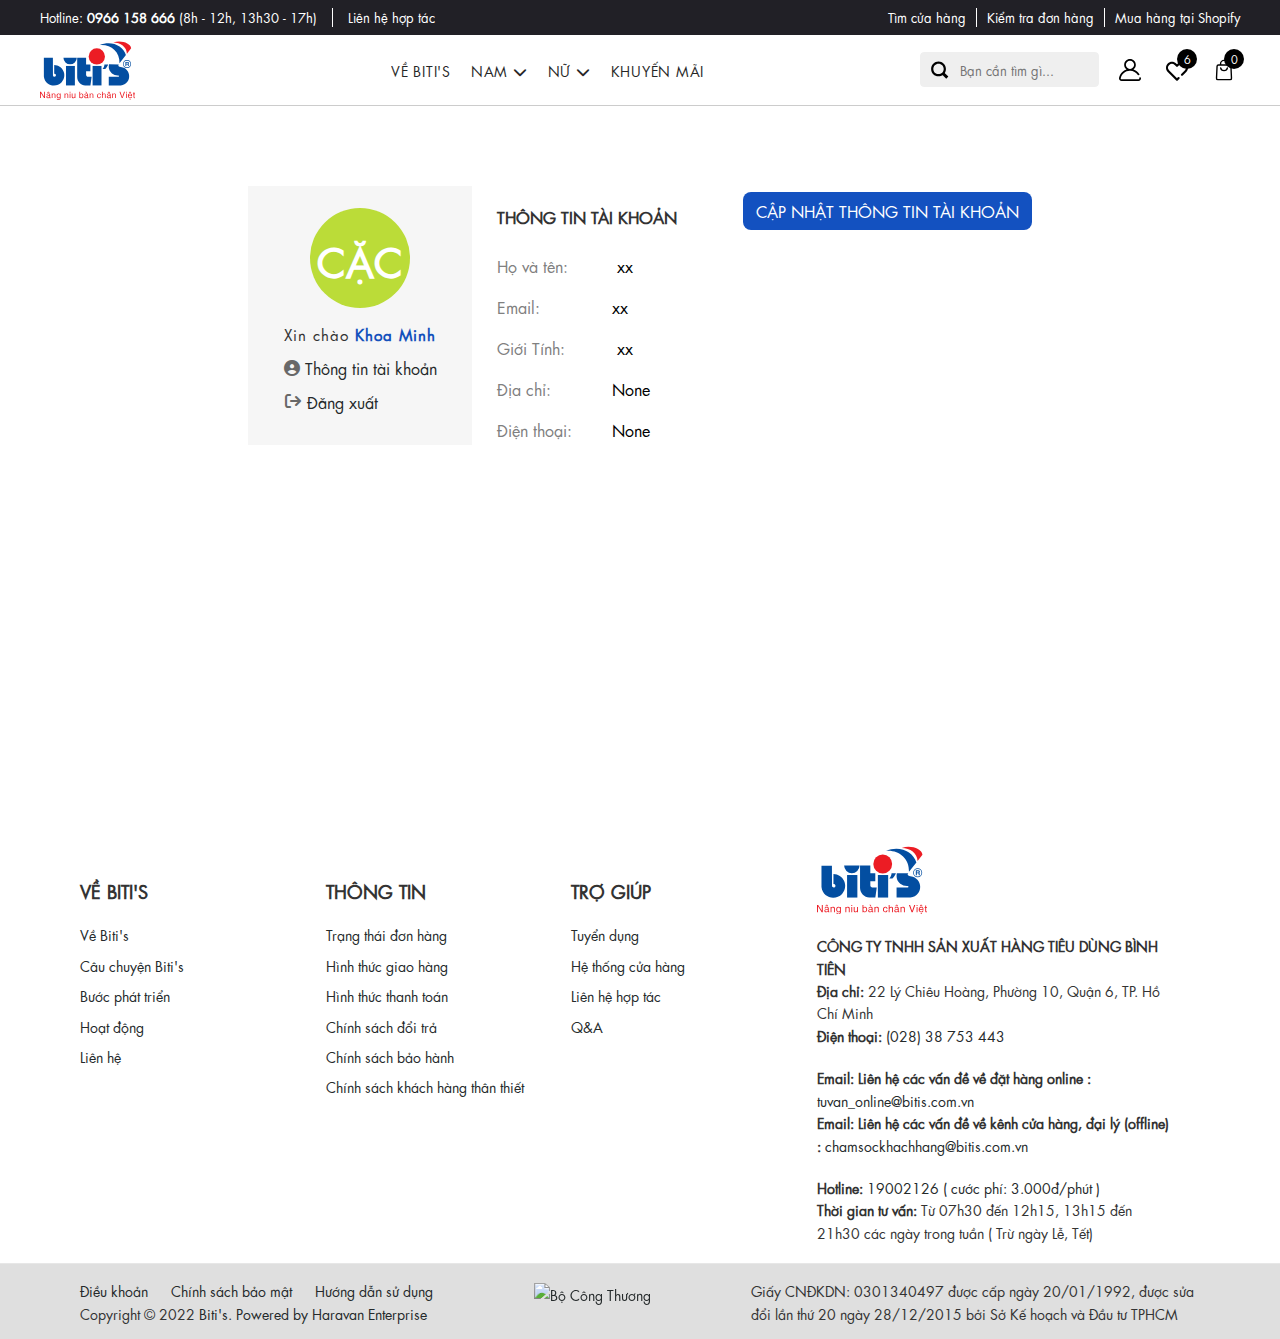
==== commit 3875225a: "lan4" ====
--- a/web1_dat/web1-main/account/index.html
+++ b/web1_dat/web1-main/account/index.html
@@ -8,6 +8,7 @@
         <title>Document</title>
         <link rel="stylesheet" href="../base.css">
         <link rel="stylesheet" href="./account.css">
+        <script type="module" src="./account.js"></script>
         <link rel="stylesheet" href="../main.css">
         <link rel="stylesheet" href="../access/fonts/fontawesome-free-6.2.0-web/css/all.min.css">
         <script type="module" src="./index.js"></script>
@@ -647,7 +648,7 @@
                                         <li><i class="fa fa-user-circle-o" aria-hidden="true"></i><a href="index.html">Thông tin tài khoản</a></li>
                                         
                                         
-                                        <li><i class="fa fa-sign-out" aria-hidden="true"></i><a href="#">Đăng xuất</a></li>
+                                        <li><i class="fa fa-sign-out" aria-hidden="true"></i><a href="../Login/index.html">Đăng xuất</a></li>
                                     </ul>
                                 </div>
                             </div>
@@ -659,18 +660,21 @@
                         <div class="row wrap_content_account">
                             <div class="col-12 wrap_inforAccount" id="customer_sidebar">
                                 <p class="title-detail">Thông tin tài khoản</p>
-                                <p class="name_account"><span>Họ và tên: </span>Khoa Minh</p>
-                                <p class="email "><span>Email: </span>minelady92@gmail.com</p>
-                                <p class="sex "><span>Giới Tính: </span>Nam </p>
-                                <div class="address ">
-                                    <p><span>Địa chỉ: </span>Thành Phố Bình Chánh</p>
-                                    
-                                    
-                                    <p><span>Điện thoại: </span>093705496</p>
+                                <p class="name_account">
+                                    <span>Họ và tên: </span> 
+                                    <span class="infor_detail">xx</span>
+                                </p>
+                                <p class="email "><span>Email: </span><span class="infor_detail"> xx</span></p>
+                                <p class="sex "><span>Giới Tính: </span> <span class="infor_detail">xx</span> </p>
+                               
+                                <p class="address"><span>Địa chỉ: </span><span class="infor_detail">None</span></p>
+                                 
+                                
+                                <p class="phone_number"><span>Điện thoại: </span><span class="infor_detail">None</p>
                                     
                                     
                                  
-                                </div>
+                              
                                 <span class="btn btn-update">
                                     <a href="edit_account.html">Cập nhật thông tin tài khoản</a>
                                 </span>
--- a/web1_dat/web1-main/account/account.css
+++ b/web1_dat/web1-main/account/account.css
@@ -120,4 +120,8 @@
     color: #fff;
     font-weight: 500;
     text-transform: uppercase;
+}
+.wrap_inforAccount p .infor_detail{
+    color: black;
+    
 }